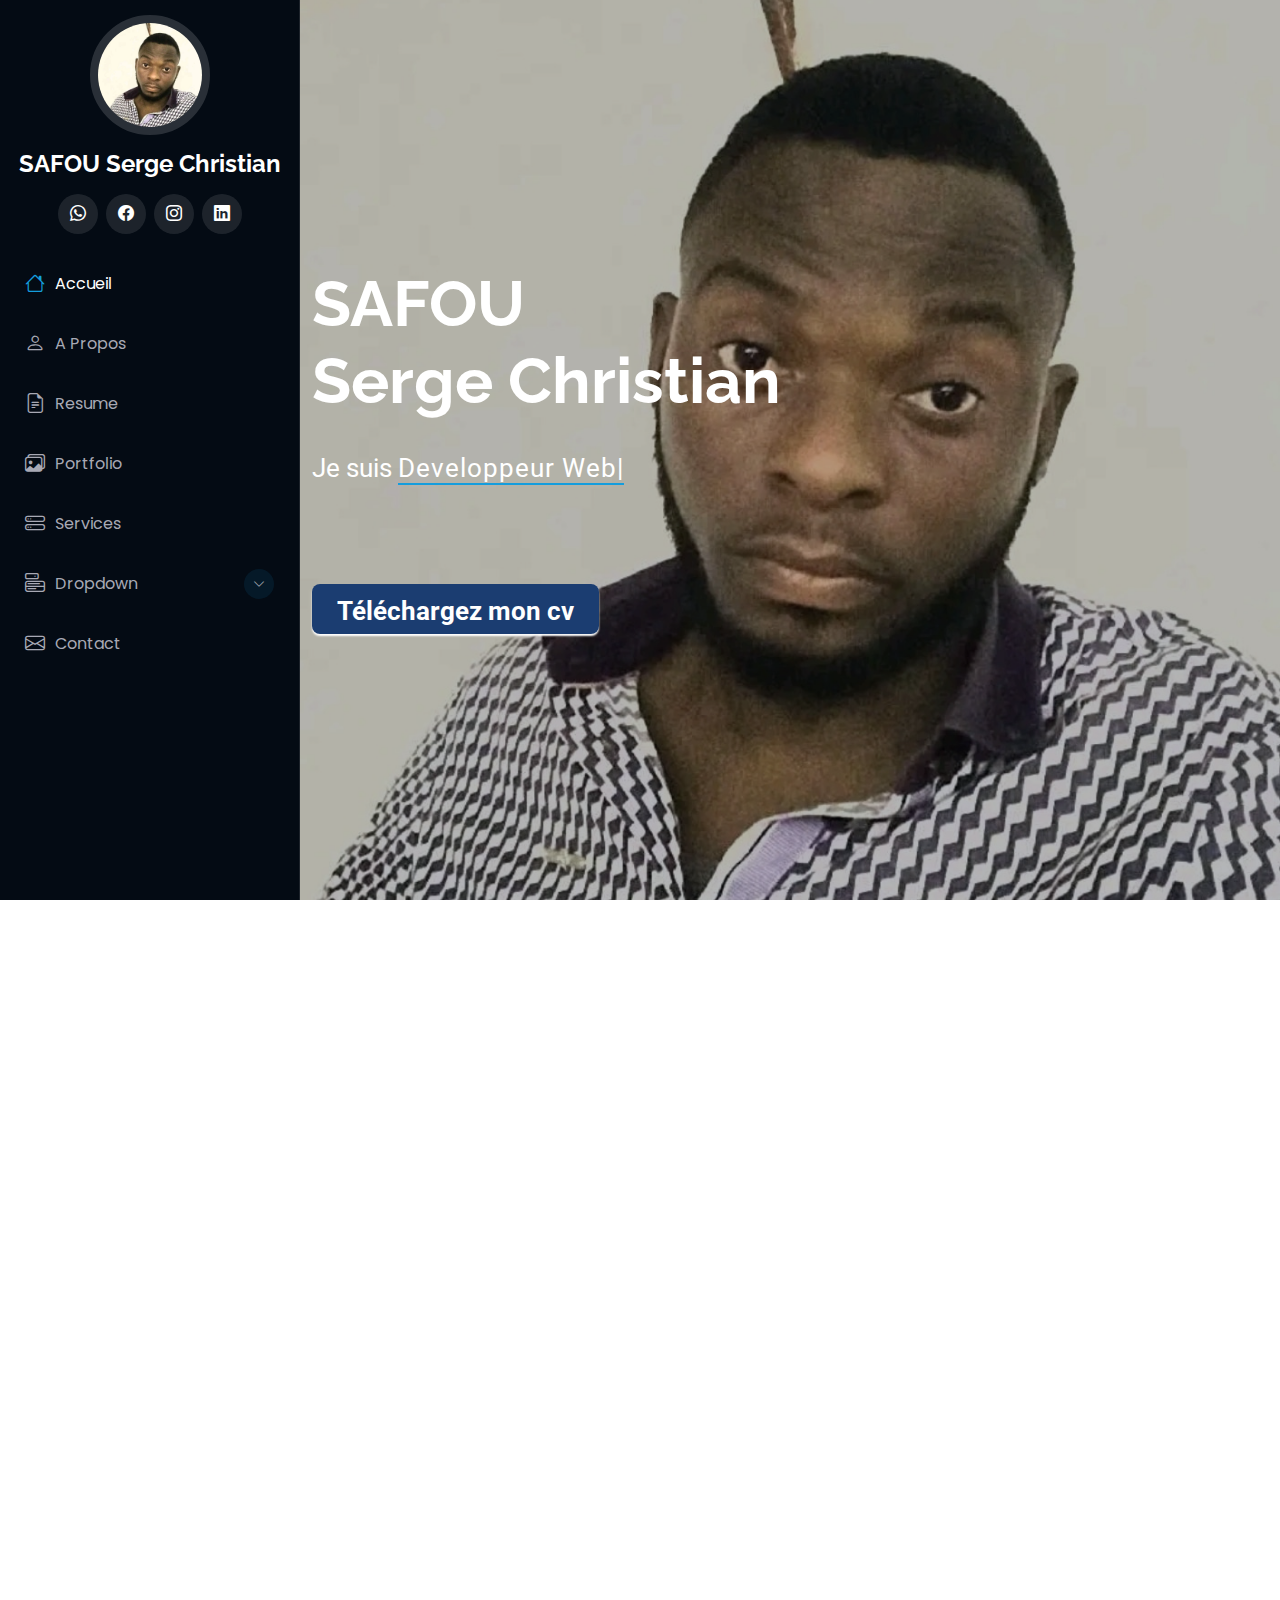
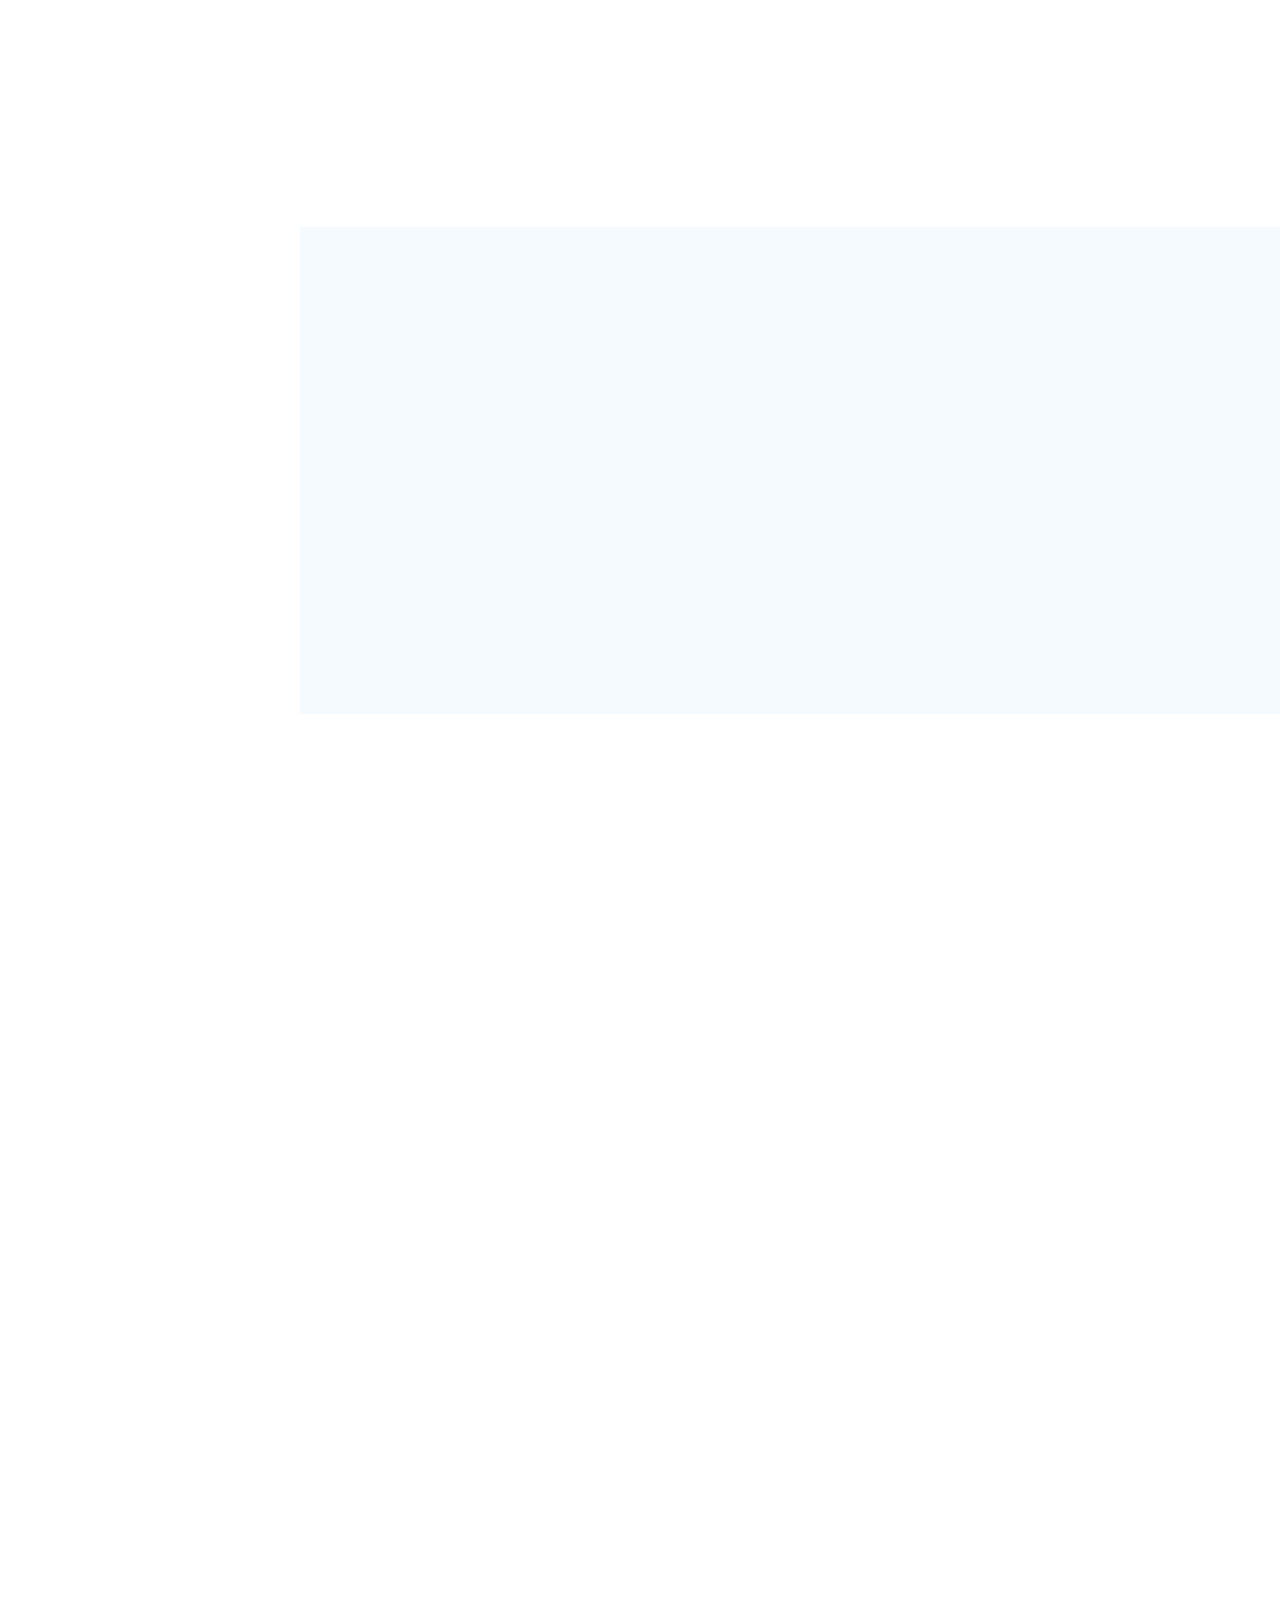
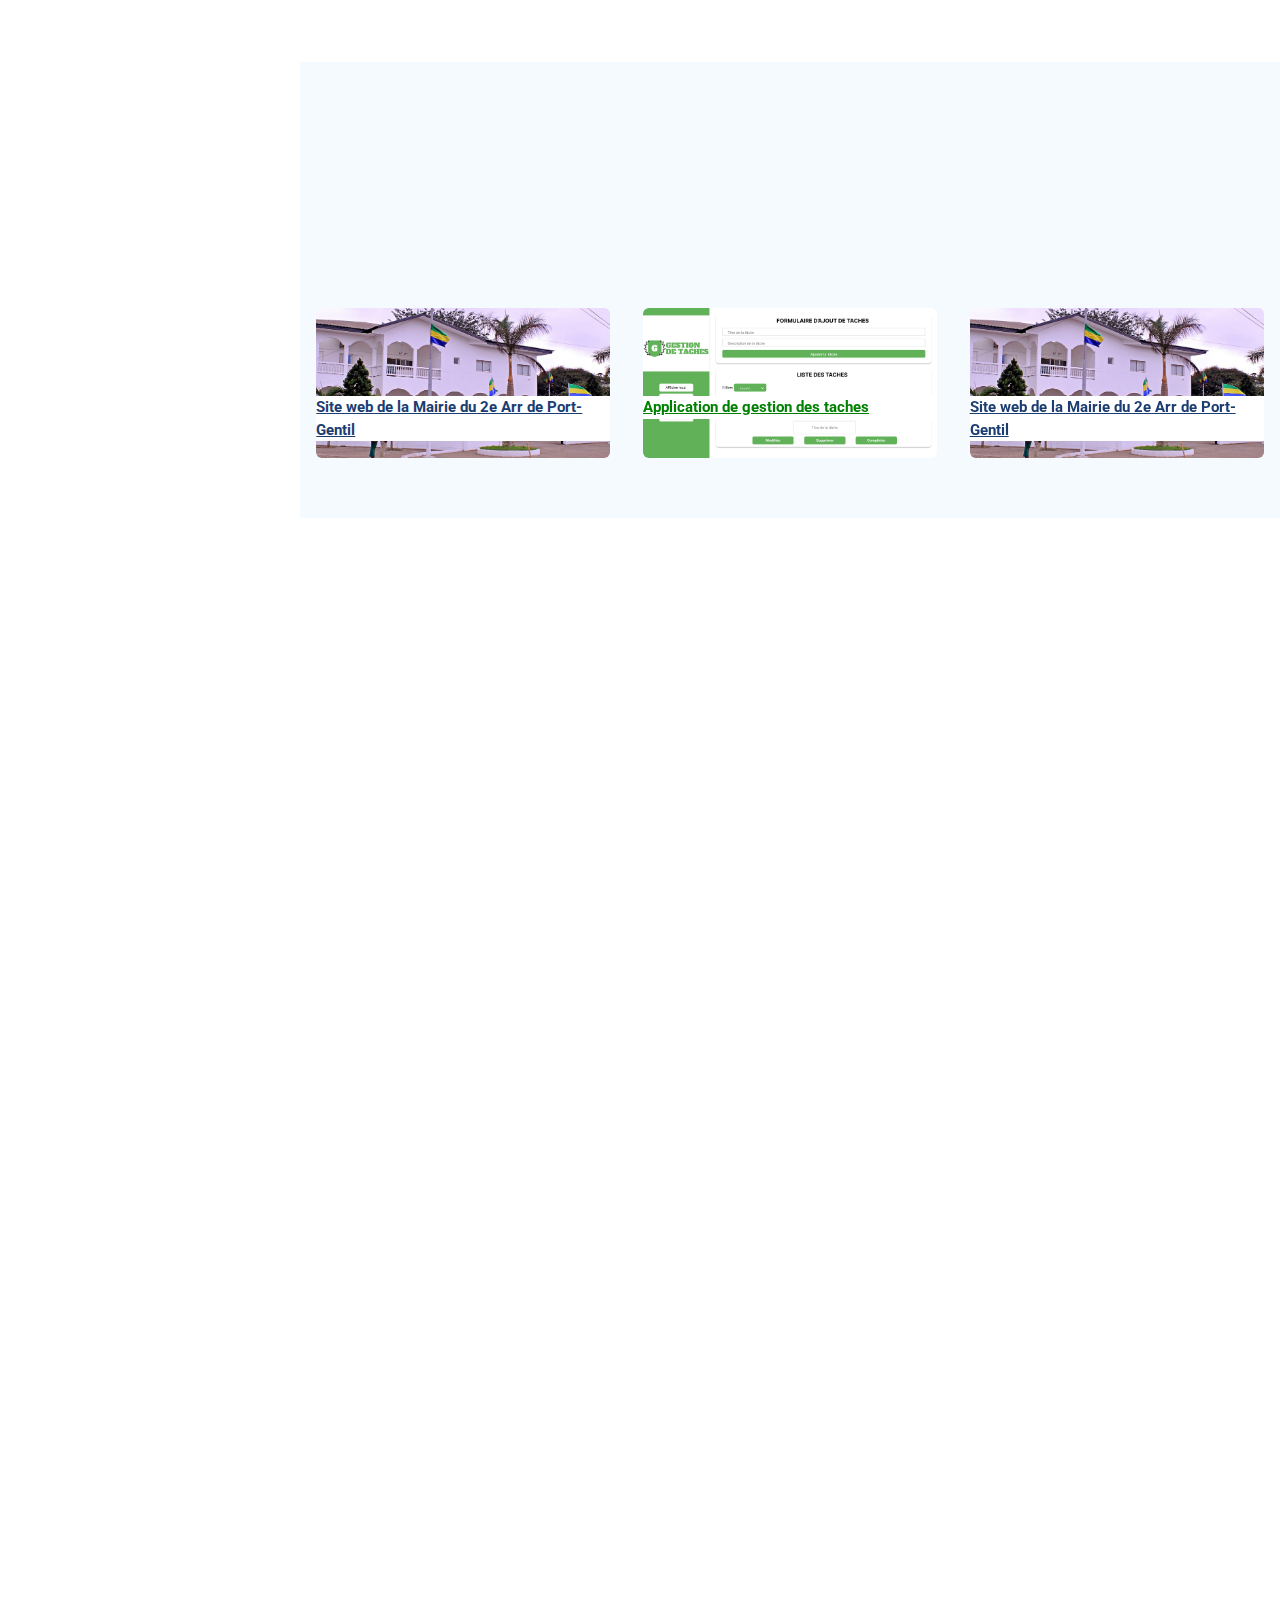
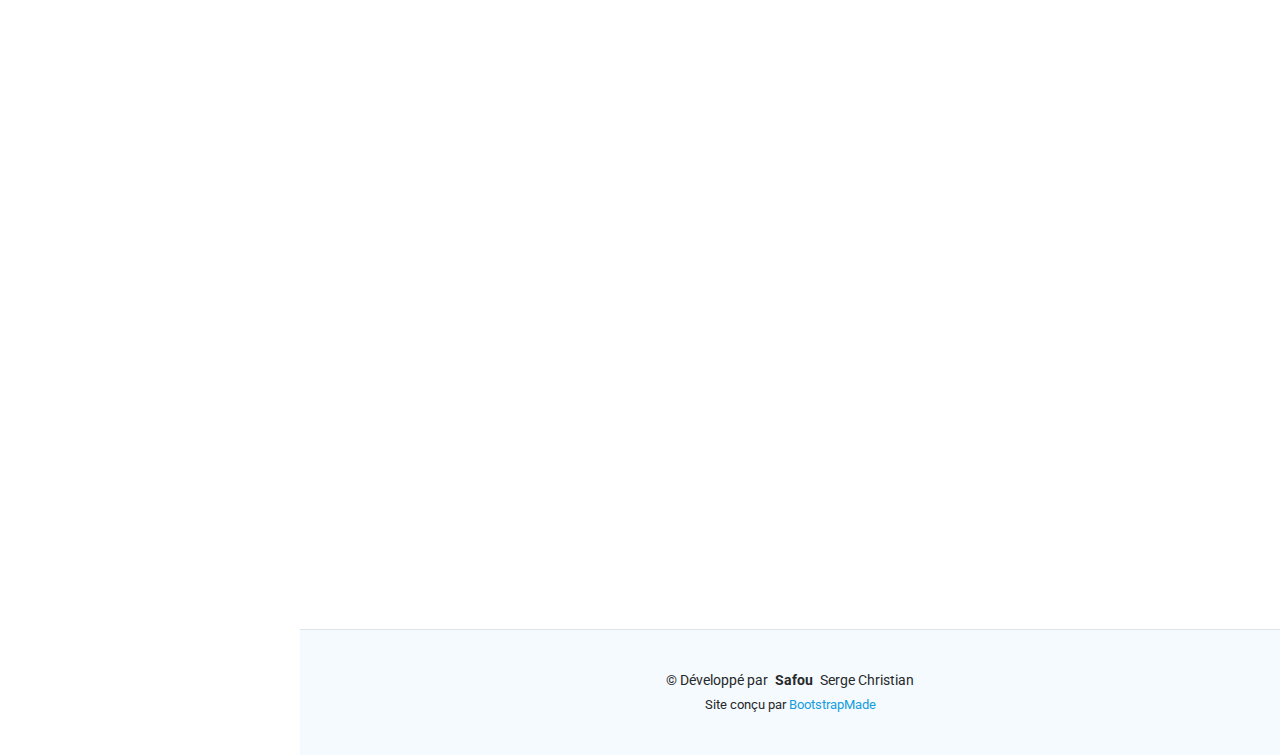
==== index.html @ 670a6a7b "titre" ====
<!DOCTYPE html>
<html lang="en">

<head>
  <meta charset="utf-8">
  <meta content="width=device-width, initial-scale=1.0" name="viewport">
  <title> Mon portfolio</title>
  <meta content="" name="description">
  <meta content="" name="keywords">

  <!-- Favicons -->
  <link href="assets/img/LOGO ent.png" rel="icon">
  <link href="assets/img/apple-touch-icon.png" rel="apple-touch-icon">

  <!-- Fonts -->
  <link href="https://fonts.googleapis.com" rel="preconnect">
  <link href="https://fonts.gstatic.com" rel="preconnect" crossorigin>
  <link href="https://fonts.googleapis.com/css2?family=Roboto:ital,wght@0,100;0,300;0,400;0,500;0,700;0,900;1,100;1,300;1,400;1,500;1,700;1,900&family=Poppins:ital,wght@0,100;0,200;0,300;0,400;0,500;0,600;0,700;0,800;0,900;1,100;1,200;1,300;1,400;1,500;1,600;1,700;1,800;1,900&family=Raleway:ital,wght@0,100;0,200;0,300;0,400;0,500;0,600;0,700;0,800;0,900;1,100;1,200;1,300;1,400;1,500;1,600;1,700;1,800;1,900&display=swap" rel="stylesheet">

  <!-- Vendor CSS Files -->
  <link href="assets/vendor/bootstrap/css/bootstrap.min.css" rel="stylesheet">
  <link href="assets/vendor/bootstrap-icons/bootstrap-icons.css" rel="stylesheet">
  <link href="assets/vendor/aos/aos.css" rel="stylesheet">
  <link href="assets/vendor/glightbox/css/glightbox.min.css" rel="stylesheet">
  <link href="assets/vendor/swiper/swiper-bundle.min.css" rel="stylesheet">

  <!-- Main CSS File -->
  <link href="assets/css/main.css" rel="stylesheet">

  <!-- =======================================================
  * Template Name: iPortfolio
  * Template URL: https://bootstrapmade.com/iportfolio-bootstrap-portfolio-websites-template/
  * Updated: Jun 29 2024 with Bootstrap v5.3.3
  * Author: BootstrapMade.com
  * License: https://bootstrapmade.com/license/
  ======================================================== -->
</head>

<body class="index-page">

  <header id="header" class="header dark-background d-flex flex-column">
    <i class="header-toggle d-xl-none bi bi-list"></i>

    <div class="profile-img">
      <img src="assets/img/my-profile-img.jpeg" alt="" class="img-fluid rounded-circle">
    </div>

    <a href="index.html" class="logo d-flex align-items-center justify-content-center">
      <!-- Uncomment the line below if you also wish to use an image logo -->
      <!-- <img src="assets/img/logo.png" alt=""> -->
      <h1 class="sitename">SAFOU Serge Christian</h1>
    </a>

    <div class="social-links text-center">
      <a href="https://urlr.me/w4JCR" class="whatsapp"><i class="bi bi-whatsapp"></i></a>
      <a href="#" class="facebook"><i class="bi bi-facebook"></i></a>
      <a href="#" class="instagram"><i class="bi bi-instagram"></i></a>
      <a href="#" class="linkedin"><i class="bi bi-linkedin"></i></a>
    </div>

    <nav id="navmenu" class="navmenu">
      <ul>
        <li><a href="#hero" class="active"><i class="bi bi-house navicon"></i>Accueil</a></li>
        <li><a href="#about"><i class="bi bi-person navicon"></i> A Propos</a></li>
        <li><a href="#resume"><i class="bi bi-file-earmark-text navicon"></i> Resume</a></li>
        <li><a href="#portfolio"><i class="bi bi-images navicon"></i> Portfolio</a></li>
        <li><a href="#services"><i class="bi bi-hdd-stack navicon"></i> Services</a></li>
        <li class="dropdown"><a href="#"><i class="bi bi-menu-button navicon"></i> <span>Dropdown</span> <i class="bi bi-chevron-down toggle-dropdown"></i></a>
          <ul>
            <li><a href="#">Dropdown 1</a></li>
            <li class="dropdown"><a href="#"><span>Deep Dropdown</span> <i class="bi bi-chevron-down toggle-dropdown"></i></a>
              <ul>
                <li><a href="#">Deep Dropdown 1</a></li>
                <li><a href="#">Deep Dropdown 2</a></li>
                <li><a href="#">Deep Dropdown 3</a></li>
                <li><a href="#">Deep Dropdown 4</a></li>
                <li><a href="#">Deep Dropdown 5</a></li>
              </ul>
            </li>
            <li><a href="#">Dropdown 2</a></li>
            <li><a href="#">Dropdown 3</a></li>
            <li><a href="#">Dropdown 4</a></li>
          </ul>
        </li>
        <li><a href="#contact"><i class="bi bi-envelope navicon"></i> Contact</a></li>
      </ul>
    </nav>

  </header>

  <main class="main">

    <!-- Hero Section -->
    <section id="hero" class="hero section dark-background">

      <img src="assets/img/my-profile-img.jpeg" alt="" data-aos="fade-in" class="">

      <div class="container" data-aos="fade-up" data-aos-delay="100">
        <h2>SAFOU <br> Serge Christian</h2> <br>
        <p>Je suis <span class="typed" data-typed-items="Developpeur Web, Designer UI, Freelancer">Developpeur Web</span><span class="typed-cursor typed-cursor--blink" aria-hidden="true"></span><span class="typed-cursor typed-cursor--blink" aria-hidden="true"></span></p>
        <a href=""> <button class="buto" style="display: flex;margin-top: 10%;width: 30%;height: 50px;justify-content: center;align-items: center;border-radius: 8px;background-color: #1B3D71;color: white;font-weight: bold;border: none; box-shadow: 0 2px 2px 0;"><p>Téléchargez mon cv</p></button> </a>

      </div>
      
    </section><!-- /Hero Section -->

    <!-- About Section -->
    <section id="about" class="about section">

      <!-- Section Title -->
      <div class="container section-title" data-aos="fade-up">
        <h2>A Propos</h2>
        <p>"Je m'appelle SAFOU Serge Christian, Développeur web/Web mobile fullstack junior. J'aime résoudre des problèmes complexes et offrir des solutions numériques adaptées. J'ai travaillé sur différents projets en allant d'une application de gestion de tâches à des formulaires d'inscription en passant par une plateforme pour une institution publique. Actuellement, je développe un site web pour la Mairie du 2e Arrondissement de Port-Gentil, dans l'optique de rapprocher les citoyens de leur Mairie."</p>
      </div><!-- End Section Title -->

      <div class="container" data-aos="fade-up" data-aos-delay="100">

        <div class="row gy-4 justify-content-center">
          <div class="col-lg-4">
            <img src="assets/img/my-profile-img.jpg" class="img-fluid" alt="">
          </div>
          <div class="col-lg-8 content">
            <h2>Developpeur web &amp;Designer UI.</h2>
            <p class="fst-italic py-3">
              Je suis un designer d'interface utilisateur (UI) et un développeur web passionné, spécialisé dans la création d'expériences numériques intuitives et engageantes. Mon expertise inclut le développement d'interfaces modernes et le design d'applications web, avec une approche centrée sur l'utilisateur.
            </p>
            <div class="row">
              <div class="col-lg-6">
                <ul>
                  <li><i class="bi bi-chevron-right"></i> <strong>Date de naissance:</strong> <span>11 Novembre 1996</span></li>
                  <li><i class="bi bi-chevron-right"></i> <strong>Website:</strong> <span>www.example.com</span></li>
                  <li><i class="bi bi-chevron-right"></i> <strong>Telephone:</strong> <span>+241 77593361 </span></li>
                  <li><i class="bi bi-chevron-right"></i> <strong>Ville:</strong> <span>Port-Gentil, GABON</span></li>
                </ul>
              </div>
              <div class="col-lg-6">
                <ul>
                  <li><i class="bi bi-chevron-right"></i> <strong>Age:</strong> <span>28</span></li>
                  <li><i class="bi bi-chevron-right"></i> <strong>Degree:</strong> <span>Licence en developpement web</span></li>
                  <li><i class="bi bi-chevron-right"></i> <strong>Email:</strong> <span>safou.christiansergio@gmail.com</span></li>
                  <li><i class="bi bi-chevron-right"></i> <strong>Freelance:</strong> <span> Disponible </span></li>
                </ul>
              </div>
            </div>
            <p class="py-3">
              Avec déjà plusieurs mois d'expérience, je suis spécialisé dans la conception de sites web adaptatifs et le développement front-end, alliant créativité et expertise technique. Mes compétences couvrent une large gamme d'outils et de technologies, notamment HTML, CSS, JavaScript, ainsi que les frameworks populaires comme React; Angular et Vue.js. Je travaille aussi bien avec des startups que des institutions publics établies pour transformer leurs idées en projets concrets et fonctionnels.            </p>
          </div>
        </div>

      </div>

    </section><!-- /About Section -->


    <!-- Skills Section -->
    <section id="skills" class="skills section light-background">

      <!-- Section Title -->
      <div class="container section-title" data-aos="fade-up">
        <h2>Compétences</h2>
        <p>Je possède un large éventail de compétences techniques me permettant de créer des interfaces web modernes et fonctionnelles, ainsi que de gérer des systèmes de gestion de contenu.</p>
      </div><!-- End Section Title -->

      <div class="container" data-aos="fade-up" data-aos-delay="100">

        <div class="row skills-content skills-animation">

          <div class="col-lg-6">

            <div class="progress">
              <span class="skill"><span>HTML</span> <i class="val">100%</i></span>
              <div class="progress-bar-wrap">
                <div class="progress-bar" role="progressbar" aria-valuenow="100" aria-valuemin="0" aria-valuemax="100"></div>
              </div>
            </div><!-- End Skills Item -->

            <div class="progress">
              <span class="skill"><span>CSS</span> <i class="val">90%</i></span>
              <div class="progress-bar-wrap">
                <div class="progress-bar" role="progressbar" aria-valuenow="90" aria-valuemin="0" aria-valuemax="100"></div>
              </div>
            </div><!-- End Skills Item -->

            <div class="progress">
              <span class="skill"><span>JavaScript</span> <i class="val">75%</i></span>
              <div class="progress-bar-wrap">
                <div class="progress-bar" role="progressbar" aria-valuenow="75" aria-valuemin="0" aria-valuemax="100"></div>
              </div>
            </div><!-- End Skills Item -->

          </div>

          <div class="col-lg-6">

            <div class="progress">
              <span class="skill"><span>PHP</span> <i class="val">80%</i></span>
              <div class="progress-bar-wrap">
                <div class="progress-bar" role="progressbar" aria-valuenow="80" aria-valuemin="0" aria-valuemax="100"></div>
              </div>
            </div><!-- End Skills Item -->

            <div class="progress">
              <span class="skill"><span>WordPress/CMS</span> <i class="val">90%</i></span>
              <div class="progress-bar-wrap">
                <div class="progress-bar" role="progressbar" aria-valuenow="90" aria-valuemin="0" aria-valuemax="100"></div>
              </div>
            </div><!-- End Skills Item -->

            <div class="progress">
              <span class="skill"><span>Photoshop</span> <i class="val">55%</i></span>
              <div class="progress-bar-wrap">
                <div class="progress-bar" role="progressbar" aria-valuenow="55" aria-valuemin="0" aria-valuemax="100"></div>
              </div>
            </div><!-- End Skills Item -->

          </div>

        </div>

      </div>

    </section><!-- /Skills Section -->

    <!-- Resume Section -->
    <section id="resume" class="resume section">

      <!-- Section Title -->
      <div class="container section-title" data-aos="fade-up">
        <h2>Resumé</h2>
        <p>Je m'appelle Safou Serge Christian, développeur web full-stack junior, avec une expérience de plusieurs mois dans le développement web et web mobile. Après avoir suivi une formation intensive à Ecole 241 en avril 2024, j'ai obtenu un certificat signé Simplon en développement web, équivalant à une licence 2. Actuellement, je travaille chez OgoueeLabs en tant que développeur web full-stack et chargé de projets technique, avec pour mission principale le développement du site web de la Mairie du 2e Arrondissement de Port-Gentil.</p>
      </div><!-- End Section Title -->

      <div class="container">

        <div class="row">

          <div class="col-lg-6" data-aos="fade-up" data-aos-delay="100">
            <h3 class="resume-title">Resumé</h3>

            <div class="resume-item pb-0">
              <h4>Safou Serge Christian</h4>
              <p><em>Safou Serge Christian
                Développeur web full-stack avec une expertise en gestion de projets digitaux, je m'engage à fournir des solutions numériques efficaces pour répondre aux besoins des entreprises et des institutions.</em></p>
              <ul>
                <li>Port-Gentil, Gabon </li>
                <li>+241 77 59 33 61</li>
                <li>safou.christiansergio@gmail.com</li>
              </ul>
            </div><!-- Edn Resume Item -->

            <h3 class="resume-title">Education</h3>
            <div class="resume-item">
              <h4>Certificat en Développement Web / Web Mobile</h4>
              <h5>Decembre 2024</h5>
              <p><em>Ecole 241 - Certificat délivré par Simplon</em></p>
              <p>Formation intensive en développement web, équivalente à une Licence 2, couvrant les technologies front-end et back-end.</p>
            </div><!-- Edn Resume Item -->


          </div>

          <div class="col-lg-6" data-aos="fade-up" data-aos-delay="200">
            <h3 class="resume-title">Expérience Proféssionelle</h3>
            <div class="resume-item">
              <h4>Développeur Web Full-Stack et Chargé de Projets</h4>
              <h5>2024  - Present</h5>
              <p><em>OgoueeLabs, Port-Gentil, Gabon, GABON</em></p>
              <ul>
                <li>Responsable du développement et de la mise en place du site web de la Mairie du 2e Arrondissement de Port-Gentil.</li>
                <li>Participation à la gestion de projets digitaux et collaboration avec les parties prenantes pour s'assurer du bon déroulement des projets. </li>
                <li>Développement d'applications web et mobile, avec une expertise en front-end (HTML, CSS, JavaScript) et back-end (PHP, MySQL).</li>
              </ul>
            </div><!-- Edn Resume Item -->

            

          </div>

        </div>

      </div>

    </section><!-- /Resume Section -->

    <!-- Portfolio Section -->
    <section id="portfolio" class="portfolio section light-background">

      <!-- Section Title -->
      <div class="container section-title" data-aos="fade-up">
        <h2>Portfolio</h2>
        <p>Voici une sélection de projets sur lesquels j'ai travaillé en tant que développeur web full-stack et chargé de projets, mettant en avant mes compétences dans le développement d'applications, le design de produits numériques, et la gestion de projets.
        </p>
      </div><!-- End Section Title -->
      <div class="merecard" style="display: flex;justify-content:space-around">
      <div class="card" style="background-image:url(assets/img/portfolio/Mairie\ de.png);background-size:cover;border:none;  width:30%;height:150px">
        <a href="https://mairie-2arr-pog.vercel.app/"><p style="color: #1B3D71;background-color:white;font-size:15px;font-weight:bold;margin-top:30%;text-decoration:underline">Site web de la Mairie du 2e Arr de Port-Gentil</p></a>
      </div>
      <div class="card" style="background-image:url(assets/img/portfolio/Maquette\ Gestion\ de\ taches.png);background-size:cover;border:none;  width:30%;height:150px">
        <a href="https://gestion-de-tache.vercel.app/"><p style="color: green;background-color:white;font-size:15px;font-weight:bold;margin-top:30%;text-decoration:underline">Application de gestion des taches</p></a>
      </div>
      <div class="card" style="background-image:url(assets/img/portfolio/Mairie\ de.png);background-size:cover;border:none;  width:30%;height:150px">
        <a href="https://mairie-2arr-pog.vercel.app/"><p style="color: #1B3D71;background-color:white;font-size:15px;font-weight:bold;margin-top:30%;text-decoration:underline">Site web de la Mairie du 2e Arr de Port-Gentil</p></a>
      </div>
      
    </div>
          </div><!-- End Portfolio Container -->

      

     

    </section><!-- /Portfolio Section -->

    <!-- Services Section -->
    <section id="services" class="services section">

      <!-- Section Title -->
      <div class="container section-title" data-aos="fade-up">
        <h2>Services</h2>
        <p>Je propose une gamme complète de services numériques, allant du développement web et mobile à la gestion de projets, en passant par la création de sites web institutionnels et de solutions sur mesure pour répondre aux besoins spécifiques de mes clients.</p>
      </div><!-- End Section Title -->

      <div class="container">

        <div class="row gy-4">

          <div class="col-lg-4 col-md-6 service-item d-flex" data-aos="fade-up" data-aos-delay="100">
            <div class="icon flex-shrink-0"><i class="bi bi-briefcase"></i></div>
            <div>
              <h4 class="title">Developpement Web et Web Mobile</h4>
              <p class="description"> Offre de services pour la création de sites web professionnels et d'applications mobiles. Je mets l'accent sur l'expérience utilisateur (UX) et l'optimisation pour tous les appareils.</p>
            </div>
          </div>
          <!-- End Service Item -->

          <div class="col-lg-4 col-md-6 service-item d-flex" data-aos="fade-up" data-aos-delay="200">
            <div class="icon flex-shrink-0"><i class="bi bi-card-checklist"></i></div>
            <div>
              <h4 class="title">Création de Sites Web Institutionnels</h4>
              <p class="description">Développement sur mesure pour les entreprises, administrations publiques, et projets institutionnels. Conception de sites web performants avec une attention particulière à la sécurité et à la conformité des données.</p>
            </div>
          </div><!-- End Service Item -->

          <div class="col-lg-4 col-md-6 service-item d-flex" data-aos="fade-up" data-aos-delay="300">
            <div class="icon flex-shrink-0"><i class="bi bi-bar-chart"></i></div>
            <div>
              <h4 class="title">Design de Branding </h4>
              <p class="description">Conception de logos, chartes graphiques et design web pour renforcer l'image de marque. Travail sur la personnalisation visuelle de votre entreprise pour un impact maximal.</p>
            </div>
          </div><!-- End Service Item -->

          <div class="col-lg-4 col-md-6 service-item d-flex" data-aos="fade-up" data-aos-delay="400">
            <div class="icon flex-shrink-0"><i class="bi bi-binoculars"></i></div>
            <div>
              <h4 class="title">Consultation et Support Technique</h4>
              <p class="description">Conseils pour le choix des technologies, l'optimisation des sites existants, et résolution de problèmes complexes. Formation sur l'utilisation des outils de développement web pour les équipes internes.</p>
            </div>
          </div><!-- End Service Item -->

         

        

    </section><!-- /Services Section -->

 

    <!-- Contact Section -->
    <section id="contact" class="contact section">

      <!-- Section Title -->
      <div class="container section-title" data-aos="fade-up">
        <h2>Contact</h2>
        <p>Vous avez des questions ou souhaitez collaborer avec moi ? N'hésitez pas à me contacter via le formulaire ci-dessous, ou par téléphone ou email. Je serai ravi de discuter de votre projet et de voir comment je peux vous aider.</p>
      </div><!-- End Section Title -->

      <div class="container" data-aos="fade-up" data-aos-delay="100">

        <div class="row gy-4">

          <div class="col-lg-5">

            <div class="info-wrap">
              <div class="info-item d-flex" data-aos="fade-up" data-aos-delay="200">
                <i class="bi bi-geo-alt flex-shrink-0"></i>
                <div>
                  <h3>Addresse</h3>
                  <p> Ruelle Fatima (Bac-Aviation), Port-Gentil, Gabon</p>
                </div>
              </div><!-- End Info Item -->

              <div class="info-item d-flex" data-aos="fade-up" data-aos-delay="300">
                <i class="bi bi-telephone flex-shrink-0"></i>
                <div>
                  <h3>Appellez-nous</h3>
                  <p>+241 77593361 / +241 60245123</p>
                </div>
              </div><!-- End Info Item -->

              <div class="info-item d-flex" data-aos="fade-up" data-aos-delay="400">
                <i class="bi bi-envelope flex-shrink-0"></i>
                <div>
                  <h3>Email</h3>
                  <p>safou.christiansergio@gmail.com</p>
                </div>
              </div><!-- End Info Item -->

              </div>
          </div>

          <div class="col-lg-7">
            <form action="forms/contact.php" method="post" class="php-email-form" data-aos="fade-up" data-aos-delay="200">
              <div class="row gy-4">

                <div class="col-md-6">
                  <label for="name-field" class="pb-2">Votre nom</label>
                  <input type="text" name="name" id="name-field" class="form-control" required="">
                </div>

                <div class="col-md-6">
                  <label for="email-field" class="pb-2">Votre Email</label>
                  <input type="email" class="form-control" name="email" id="email-field" required="">
                </div>

                <div class="col-md-12">
                  <label for="subject-field" class="pb-2"> Objet </label>
                  <input type="text" class="form-control" name="subject" id="subject-field" required="">
                </div>

                <div class="col-md-12">
                  <label for="message-field" class="pb-2">Message</label>
                  <textarea class="form-control" name="message" rows="10" id="message-field" required=""></textarea>
                </div>

                <div class="col-md-12 text-center">
                  <div class="loading">Envoie</div>
                  <div class="error-message"></div>
                  <div class="sent-message">Votre message a été envoyé. Merci!</div>

                  <button type="submit">Envoyez le message</button>
                </div>

              </div>
            </form>
          </div><!-- End Contact Form -->

        </div>

      </div>

    </section><!-- /Contact Section -->

  </main>

  <footer id="footer" class="footer position-relative light-background">

    <div class="container">
      <div class="copyright text-center ">
        <p>© <span>Développé par</span> <strong class="px-1 sitename">Safou</strong> Serge Christian</span></p>
      </div>
      <div class="credits">
        <!-- All the links in the footer should remain intact. -->
        <!-- You can delete the links only if you've purchased the pro version. -->
        <!-- Licensing information: https://bootstrapmade.com/license/ -->
        <!-- Purchase the pro version with working PHP/AJAX contact form: [buy-url] -->
        Site conçu par <a href="https://bootstrapmade.com/">BootstrapMade</a>
      </div>
    </div>

  </footer>

  <!-- Scroll Top -->
  <a href="#" id="scroll-top" class="scroll-top d-flex align-items-center justify-content-center"><i class="bi bi-arrow-up-short"></i></a>

  <!-- Preloader -->
  <div id="preloader"></div>

  <!-- Vendor JS Files -->
  <script src="assets/vendor/bootstrap/js/bootstrap.bundle.min.js"></script>
  <script src="assets/vendor/php-email-form/validate.js"></script>
  <script src="assets/vendor/aos/aos.js"></script>
  <script src="assets/vendor/typed.js/typed.umd.js"></script>
  <script src="assets/vendor/purecounter/purecounter_vanilla.js"></script>
  <script src="assets/vendor/waypoints/noframework.waypoints.js"></script>
  <script src="assets/vendor/glightbox/js/glightbox.min.js"></script>
  <script src="assets/vendor/imagesloaded/imagesloaded.pkgd.min.js"></script>
  <script src="assets/vendor/isotope-layout/isotope.pkgd.min.js"></script>
  <script src="assets/vendor/swiper/swiper-bundle.min.js"></script>

  <!-- Main JS File -->
  <script src="assets/js/main.js"></script>

</body>

</html>
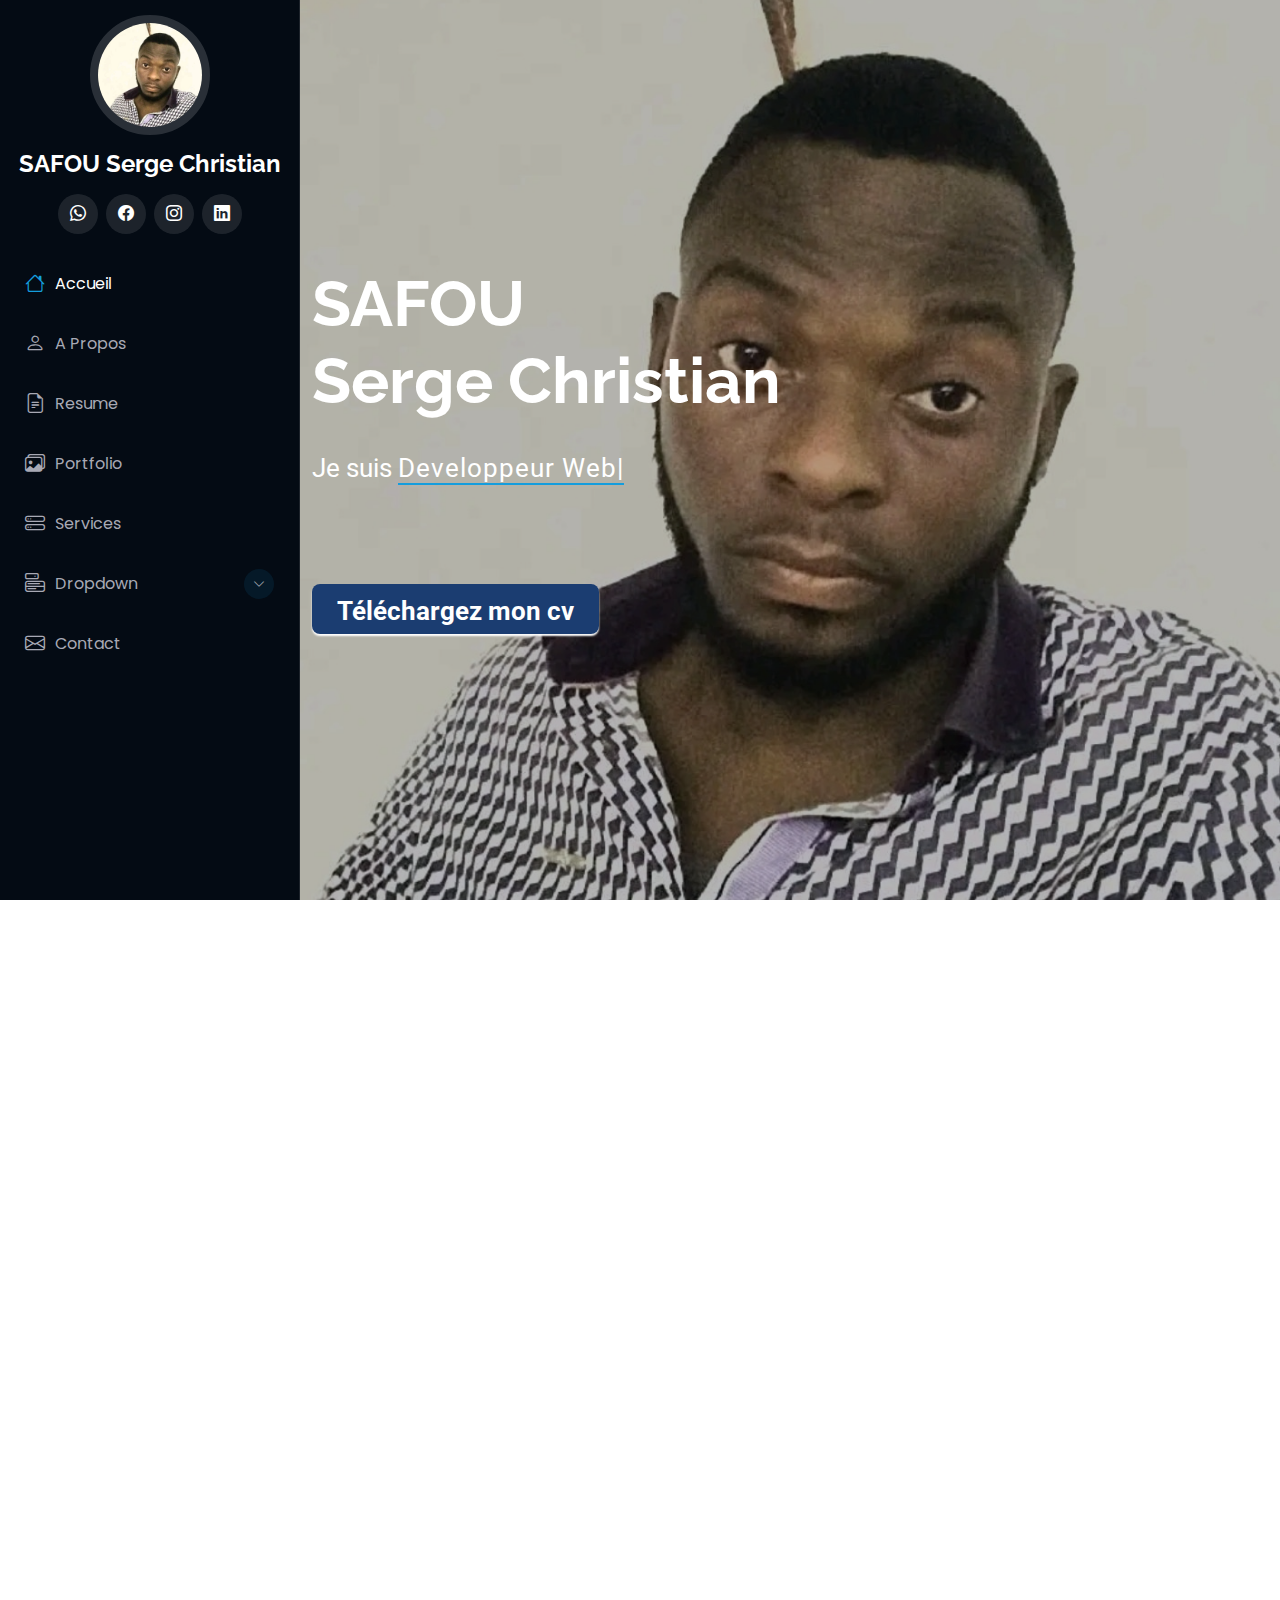
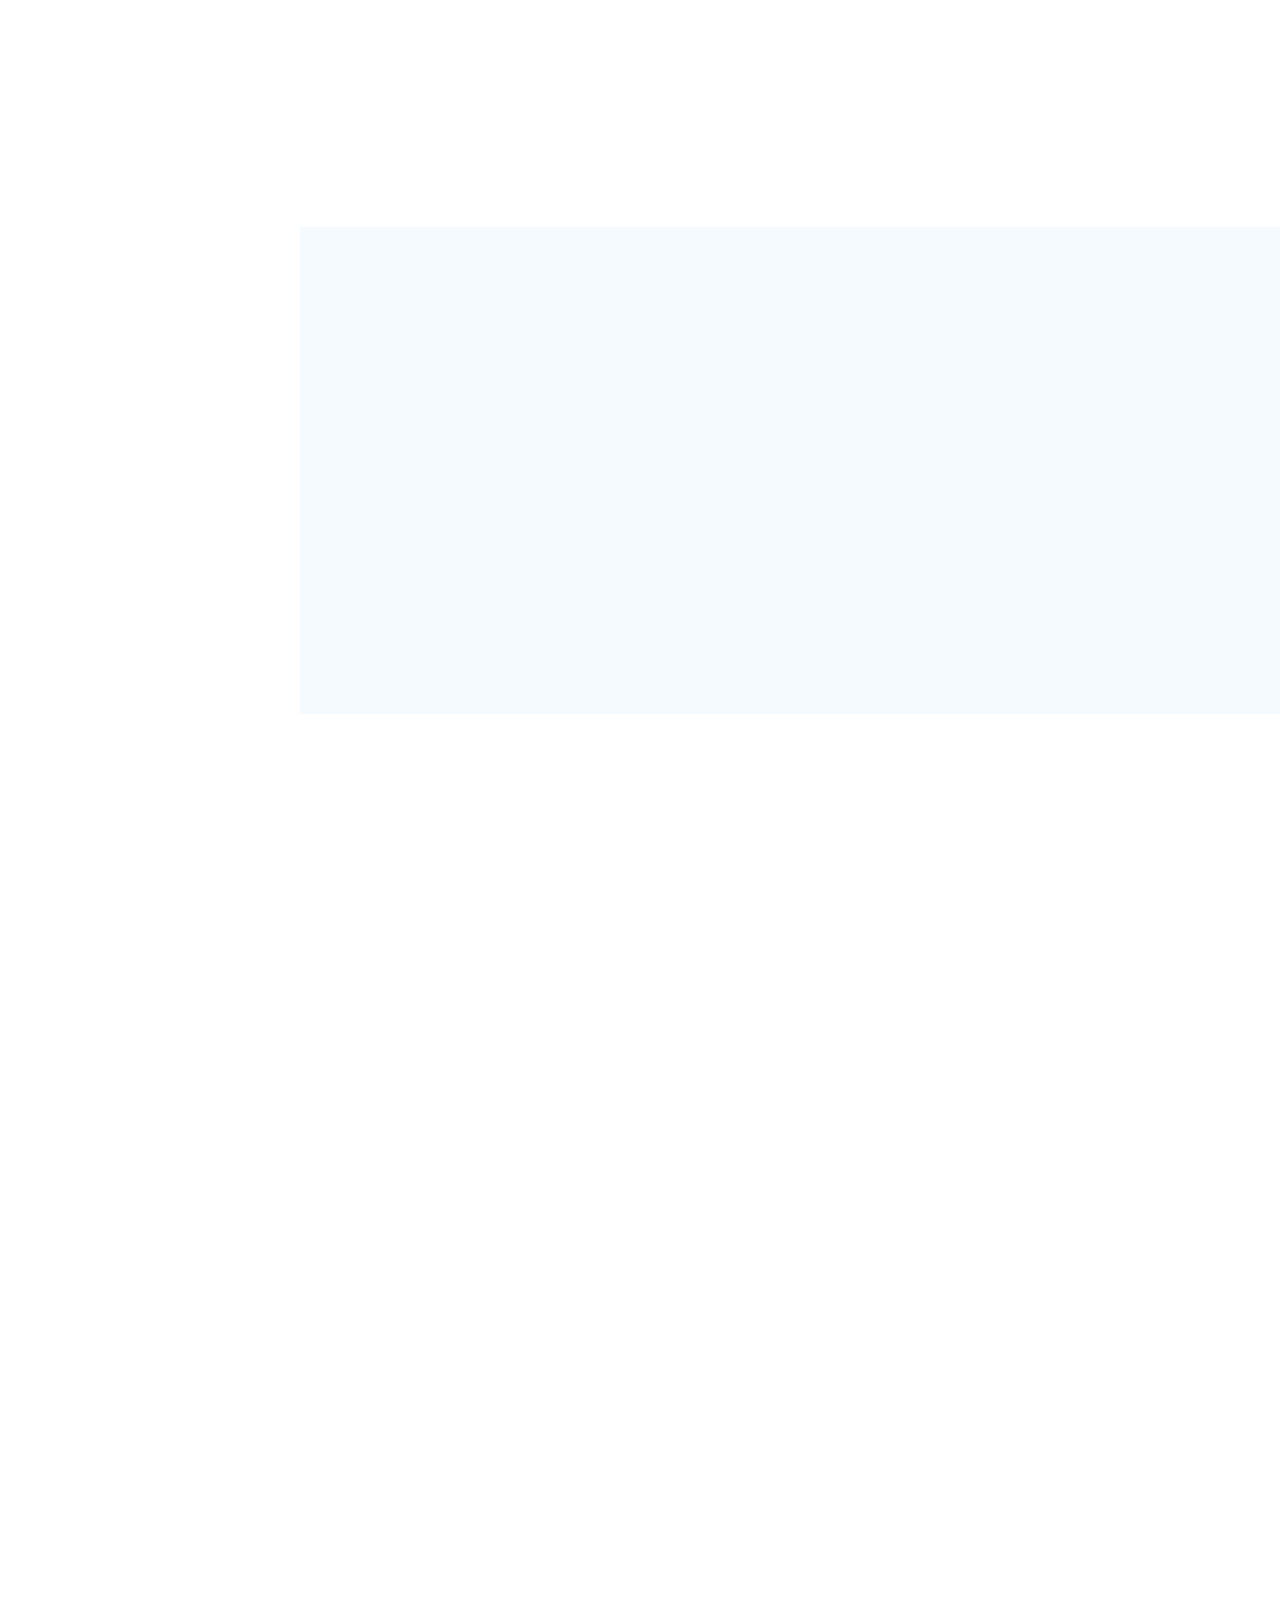
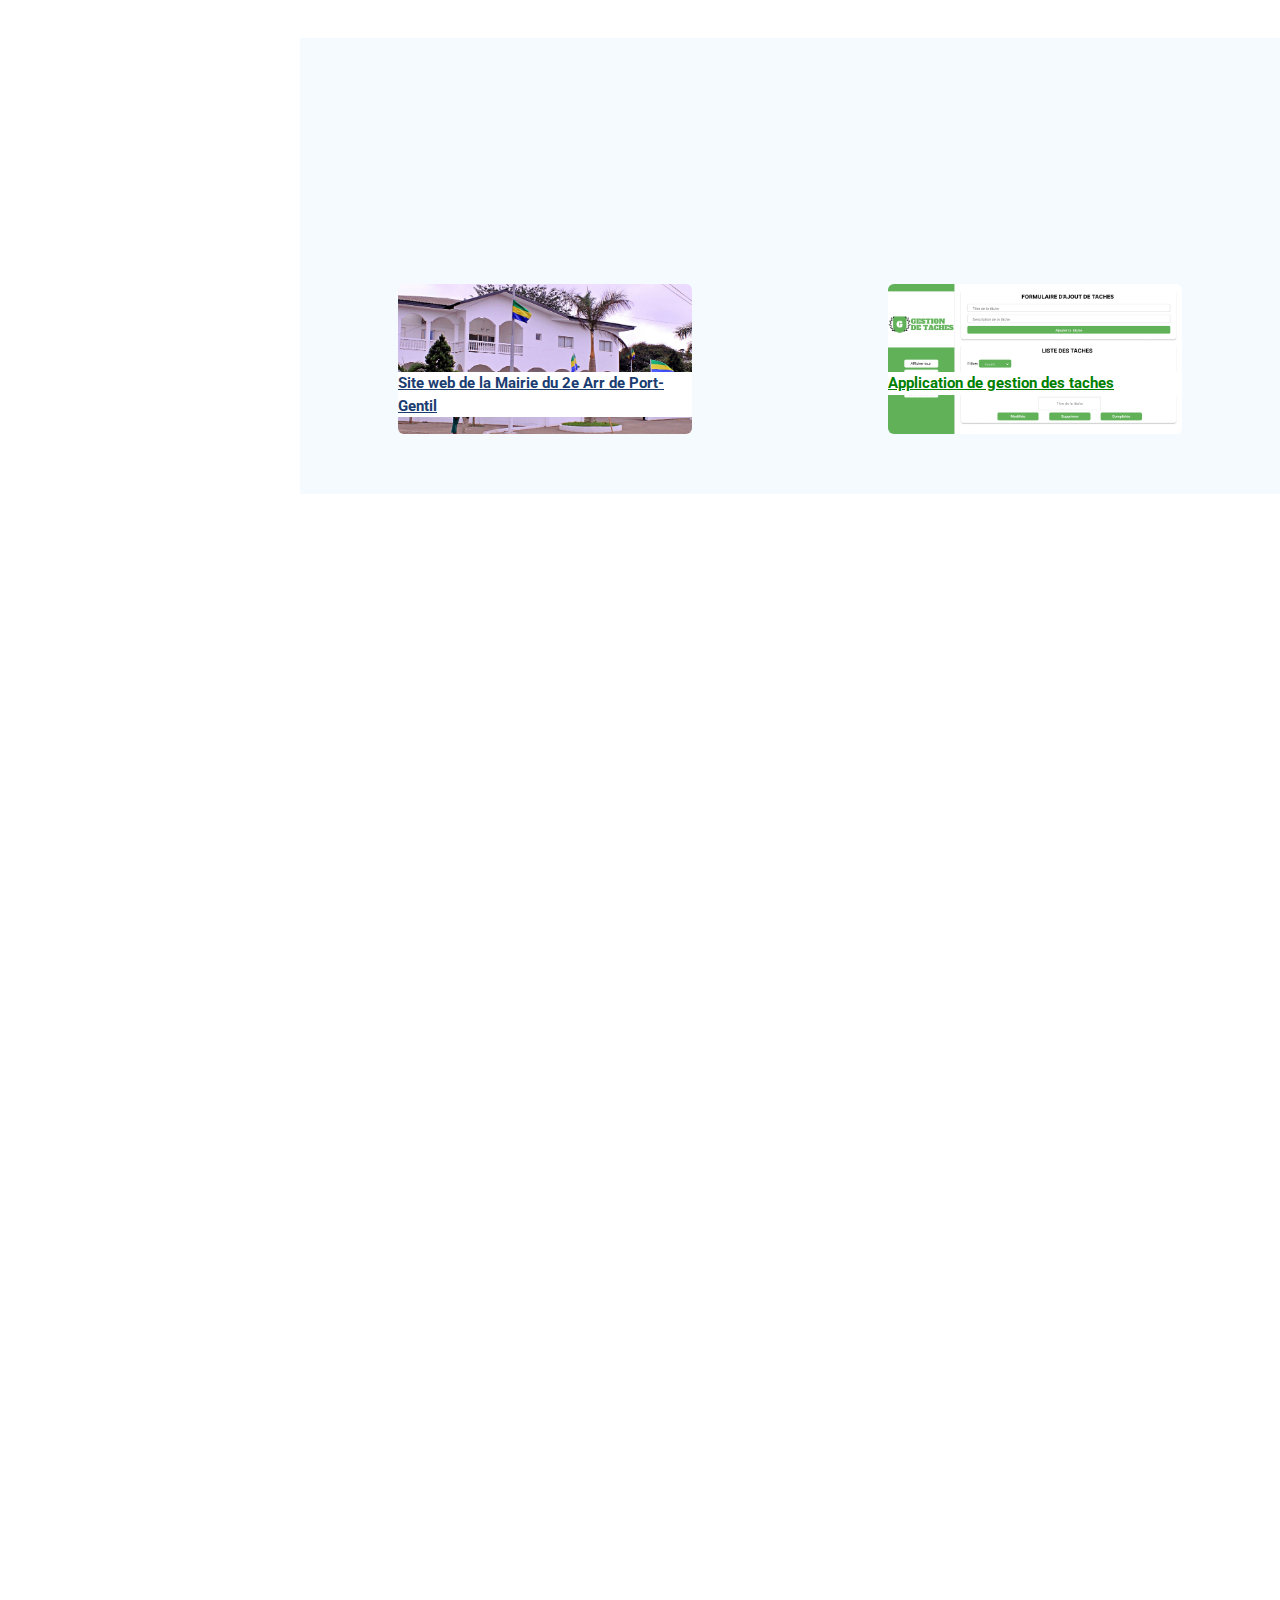
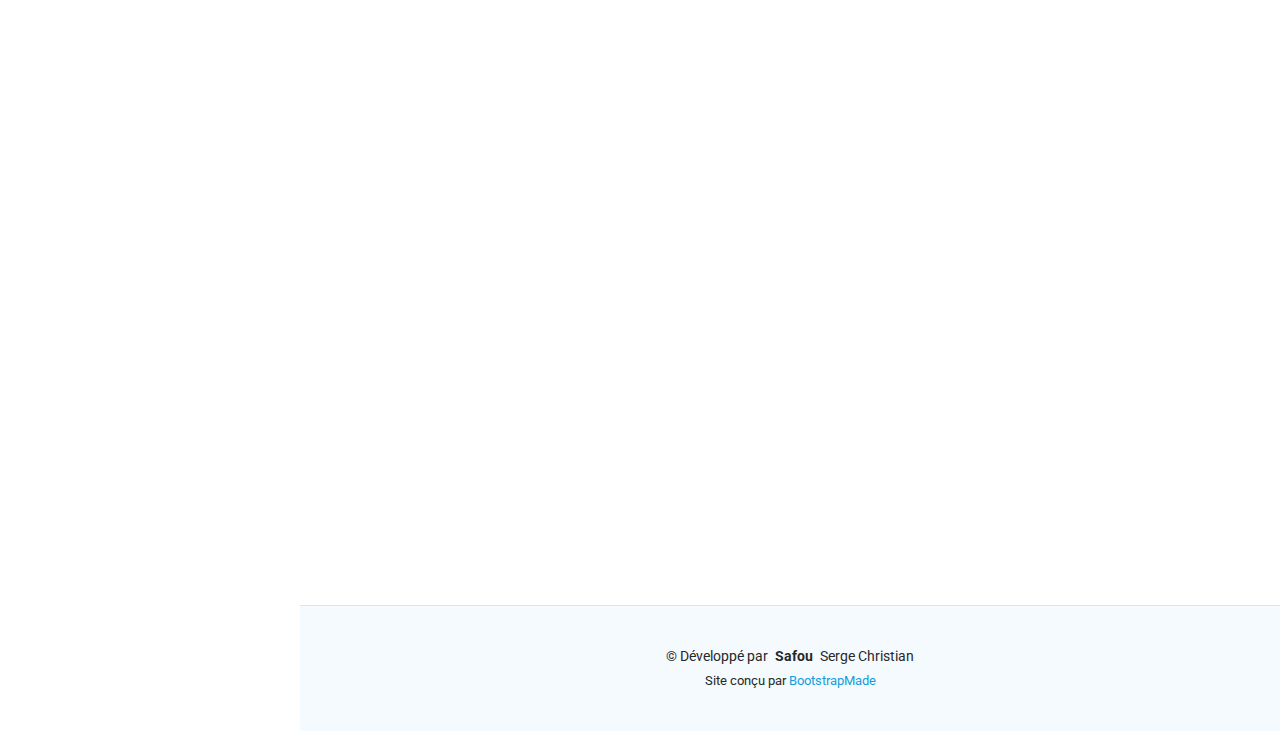
==== commit 9afdf540: "revue" ====
--- a/index.html
+++ b/index.html
@@ -110,7 +110,7 @@
       <!-- Section Title -->
       <div class="container section-title" data-aos="fade-up">
         <h2>A Propos</h2>
-        <p>"Je m'appelle SAFOU Serge Christian, Développeur web/Web mobile fullstack junior. J'aime résoudre des problèmes complexes et offrir des solutions numériques adaptées. J'ai travaillé sur différents projets en allant d'une application de gestion de tâches à des formulaires d'inscription en passant par une plateforme pour une institution publique. Actuellement, je développe un site web pour la Mairie du 2e Arrondissement de Port-Gentil, dans l'optique de rapprocher les citoyens de leur Mairie."</p>
+        <p>"Je m'appelle SAFOU Serge Christian, Développeur web/Web mobile. J'aime résoudre des problèmes complexes et offrir des solutions numériques adaptées. J'ai travaillé sur différents projets en allant d'une application de gestion de tâches à des formulaires d'inscription en passant par une plateforme pour une institution publique. Actuellement, je développe un site web pour la Mairie du 2e Arrondissement de Port-Gentil, dans l'optique de rapprocher les citoyens de leur Mairie."</p>
       </div><!-- End Section Title -->
 
       <div class="container" data-aos="fade-up" data-aos-delay="100">
@@ -128,7 +128,6 @@
               <div class="col-lg-6">
                 <ul>
                   <li><i class="bi bi-chevron-right"></i> <strong>Date de naissance:</strong> <span>11 Novembre 1996</span></li>
-                  <li><i class="bi bi-chevron-right"></i> <strong>Website:</strong> <span>www.example.com</span></li>
                   <li><i class="bi bi-chevron-right"></i> <strong>Telephone:</strong> <span>+241 77593361 </span></li>
                   <li><i class="bi bi-chevron-right"></i> <strong>Ville:</strong> <span>Port-Gentil, GABON</span></li>
                 </ul>
@@ -136,7 +135,7 @@
               <div class="col-lg-6">
                 <ul>
                   <li><i class="bi bi-chevron-right"></i> <strong>Age:</strong> <span>28</span></li>
-                  <li><i class="bi bi-chevron-right"></i> <strong>Degree:</strong> <span>Licence en developpement web</span></li>
+                  <li><i class="bi bi-chevron-right"></i> <strong>Niveau:</strong> <span>Licence en developpement web</span></li>
                   <li><i class="bi bi-chevron-right"></i> <strong>Email:</strong> <span>safou.christiansergio@gmail.com</span></li>
                   <li><i class="bi bi-chevron-right"></i> <strong>Freelance:</strong> <span> Disponible </span></li>
                 </ul>
@@ -200,7 +199,7 @@
             </div><!-- End Skills Item -->
 
             <div class="progress">
-              <span class="skill"><span>WordPress/CMS</span> <i class="val">90%</i></span>
+              <span class="skill"><span>WordPress/CMS</span> <i class="val">70%</i></span>
               <div class="progress-bar-wrap">
                 <div class="progress-bar" role="progressbar" aria-valuenow="90" aria-valuemin="0" aria-valuemax="100"></div>
               </div>
@@ -239,8 +238,8 @@
 
             <div class="resume-item pb-0">
               <h4>Safou Serge Christian</h4>
-              <p><em>Safou Serge Christian
-                Développeur web full-stack avec une expertise en gestion de projets digitaux, je m'engage à fournir des solutions numériques efficaces pour répondre aux besoins des entreprises et des institutions.</em></p>
+              <p><em>
+                Développeur web et Web Mobile ,je m'engage à fournir des solutions numériques efficaces pour répondre aux besoins des clients de toutes catégories.</em></p>
               <ul>
                 <li>Port-Gentil, Gabon </li>
                 <li>+241 77 59 33 61</li>
@@ -252,7 +251,7 @@
             <div class="resume-item">
               <h4>Certificat en Développement Web / Web Mobile</h4>
               <h5>Decembre 2024</h5>
-              <p><em>Ecole 241 - Certificat délivré par Simplon</em></p>
+              <p><em>Ecole 241 - Certificat délivré et signé Simplon</em></p>
               <p>Formation intensive en développement web, équivalente à une Licence 2, couvrant les technologies front-end et back-end.</p>
             </div><!-- Edn Resume Item -->
 
@@ -262,9 +261,9 @@
           <div class="col-lg-6" data-aos="fade-up" data-aos-delay="200">
             <h3 class="resume-title">Expérience Proféssionelle</h3>
             <div class="resume-item">
-              <h4>Développeur Web Full-Stack et Chargé de Projets</h4>
+              <h4>Développeur Web/Web Mobile </h4>
               <h5>2024  - Present</h5>
-              <p><em>OgoueeLabs, Port-Gentil, Gabon, GABON</em></p>
+              <p><em>OgoueeLabs (O'lo Hub), Port-Gentil, Gabon, GABON</em></p>
               <ul>
                 <li>Responsable du développement et de la mise en place du site web de la Mairie du 2e Arrondissement de Port-Gentil.</li>
                 <li>Participation à la gestion de projets digitaux et collaboration avec les parties prenantes pour s'assurer du bon déroulement des projets. </li>
@@ -288,7 +287,7 @@
       <!-- Section Title -->
       <div class="container section-title" data-aos="fade-up">
         <h2>Portfolio</h2>
-        <p>Voici une sélection de projets sur lesquels j'ai travaillé en tant que développeur web full-stack et chargé de projets, mettant en avant mes compétences dans le développement d'applications, le design de produits numériques, et la gestion de projets.
+        <p>Voici une sélection de projets sur lesquels j'ai travaillé en tant que développeur web full-stack et chargé du developpement , mettant en avant mes compétences dans le développement d'applications, le design de produits numériques, et la gestion de projets.
         </p>
       </div><!-- End Section Title -->
       <div class="merecard" style="display: flex;justify-content:space-around">
@@ -297,9 +296,6 @@
       </div>
       <div class="card" style="background-image:url(assets/img/portfolio/Maquette\ Gestion\ de\ taches.png);background-size:cover;border:none;  width:30%;height:150px">
         <a href="https://gestion-de-tache.vercel.app/"><p style="color: green;background-color:white;font-size:15px;font-weight:bold;margin-top:30%;text-decoration:underline">Application de gestion des taches</p></a>
-      </div>
-      <div class="card" style="background-image:url(assets/img/portfolio/Mairie\ de.png);background-size:cover;border:none;  width:30%;height:150px">
-        <a href="https://mairie-2arr-pog.vercel.app/"><p style="color: #1B3D71;background-color:white;font-size:15px;font-weight:bold;margin-top:30%;text-decoration:underline">Site web de la Mairie du 2e Arr de Port-Gentil</p></a>
       </div>
       
     </div>
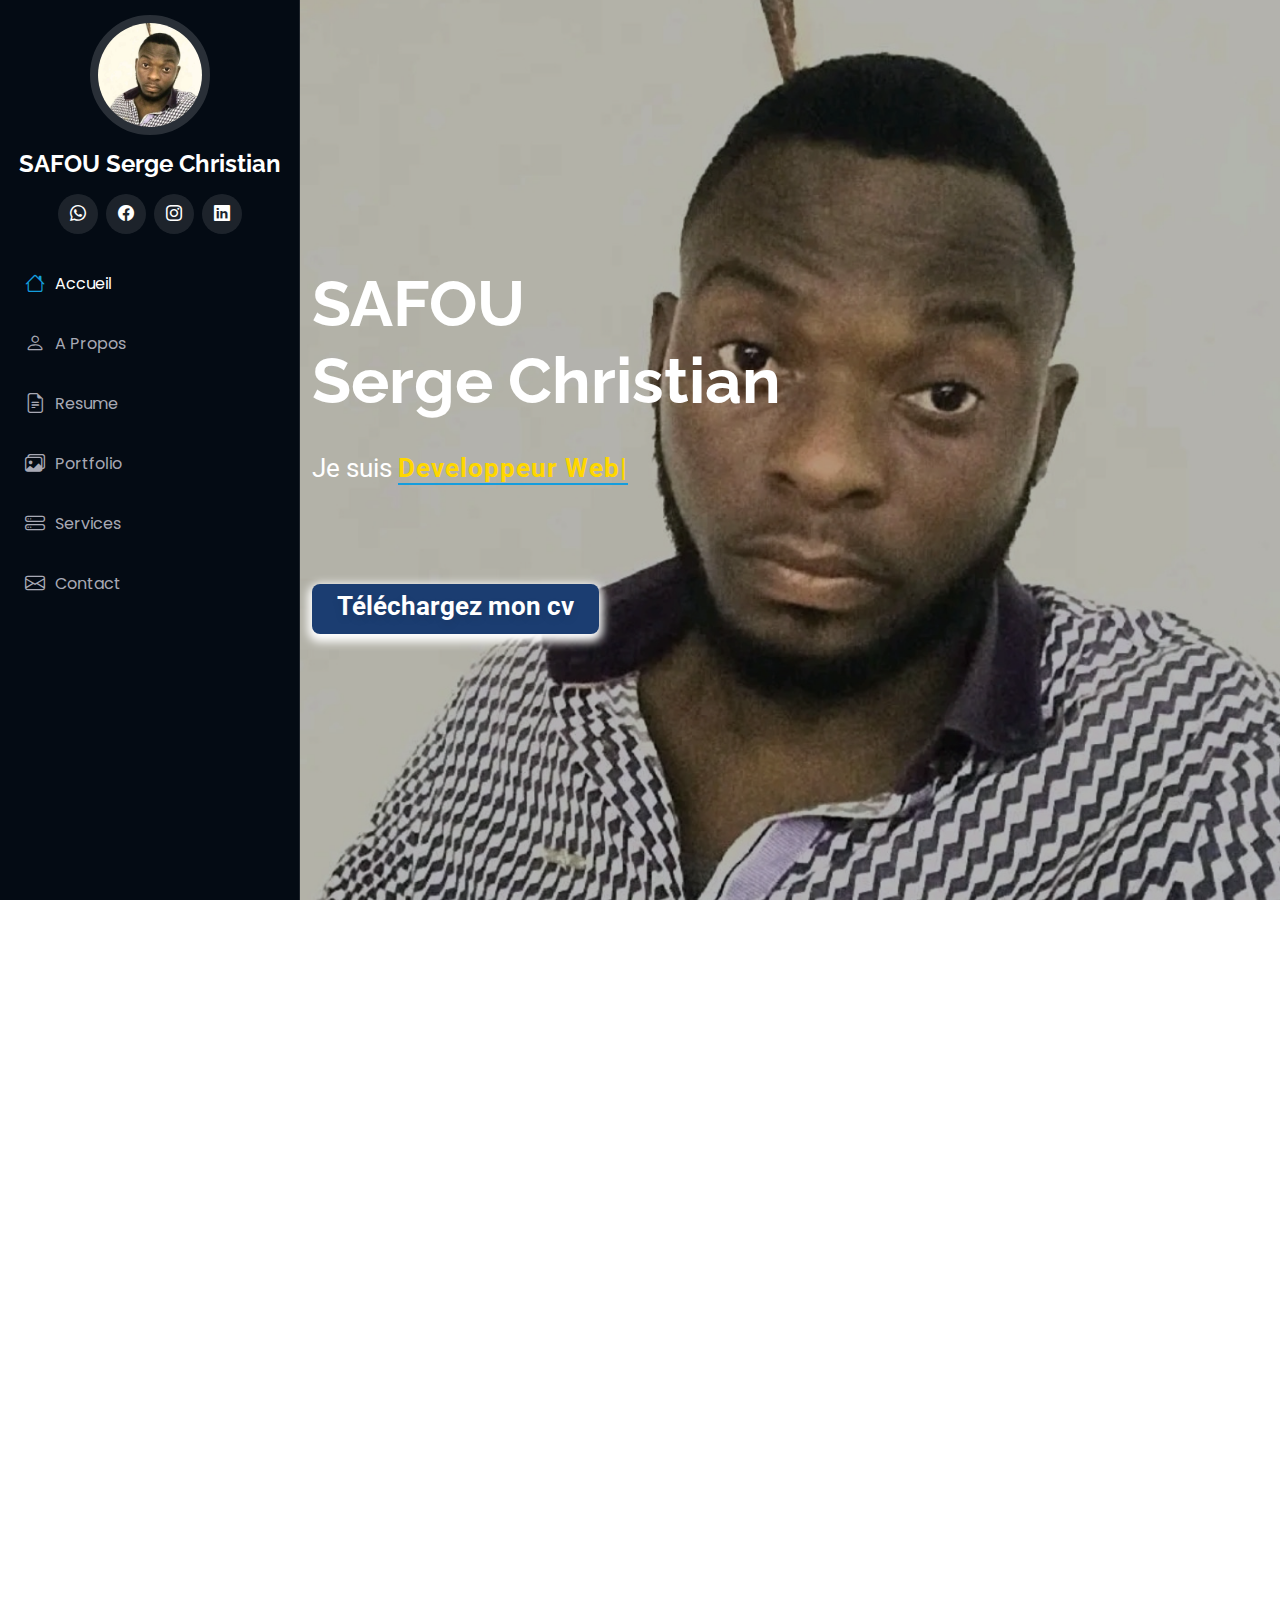
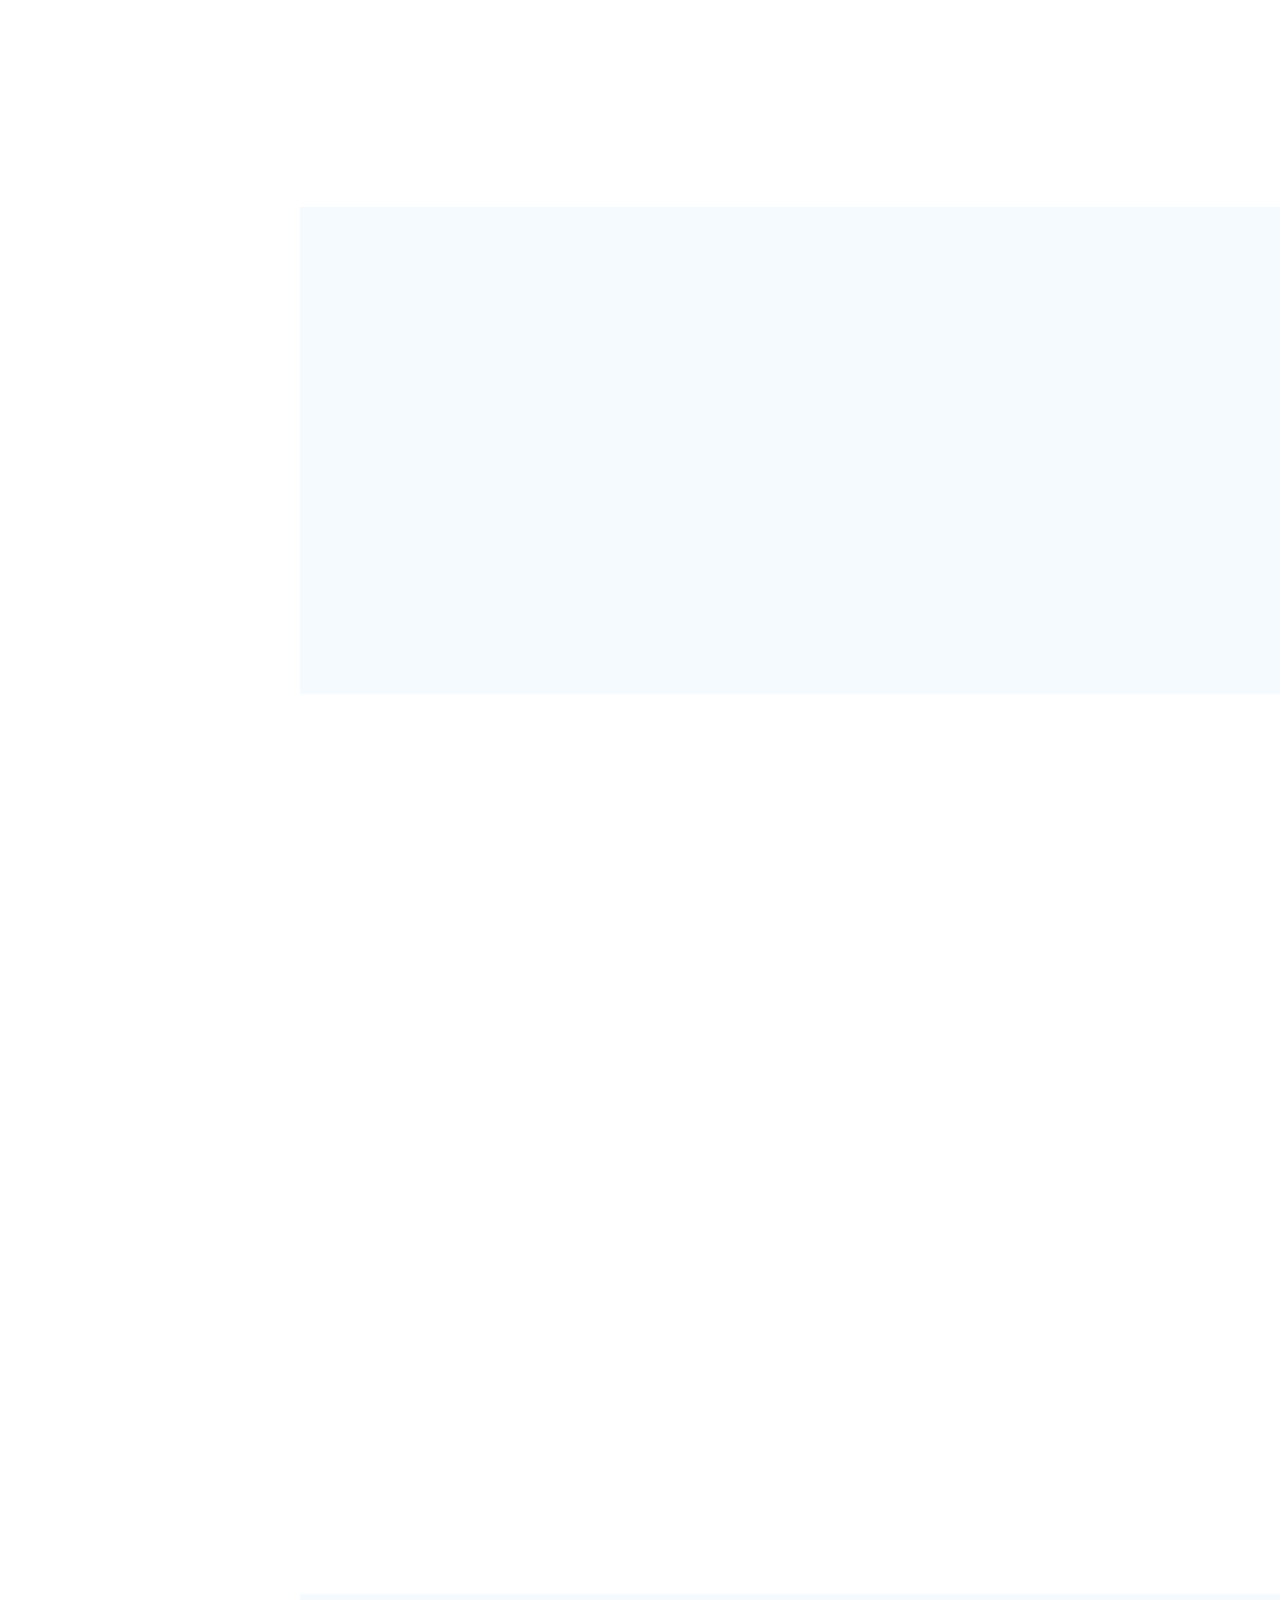
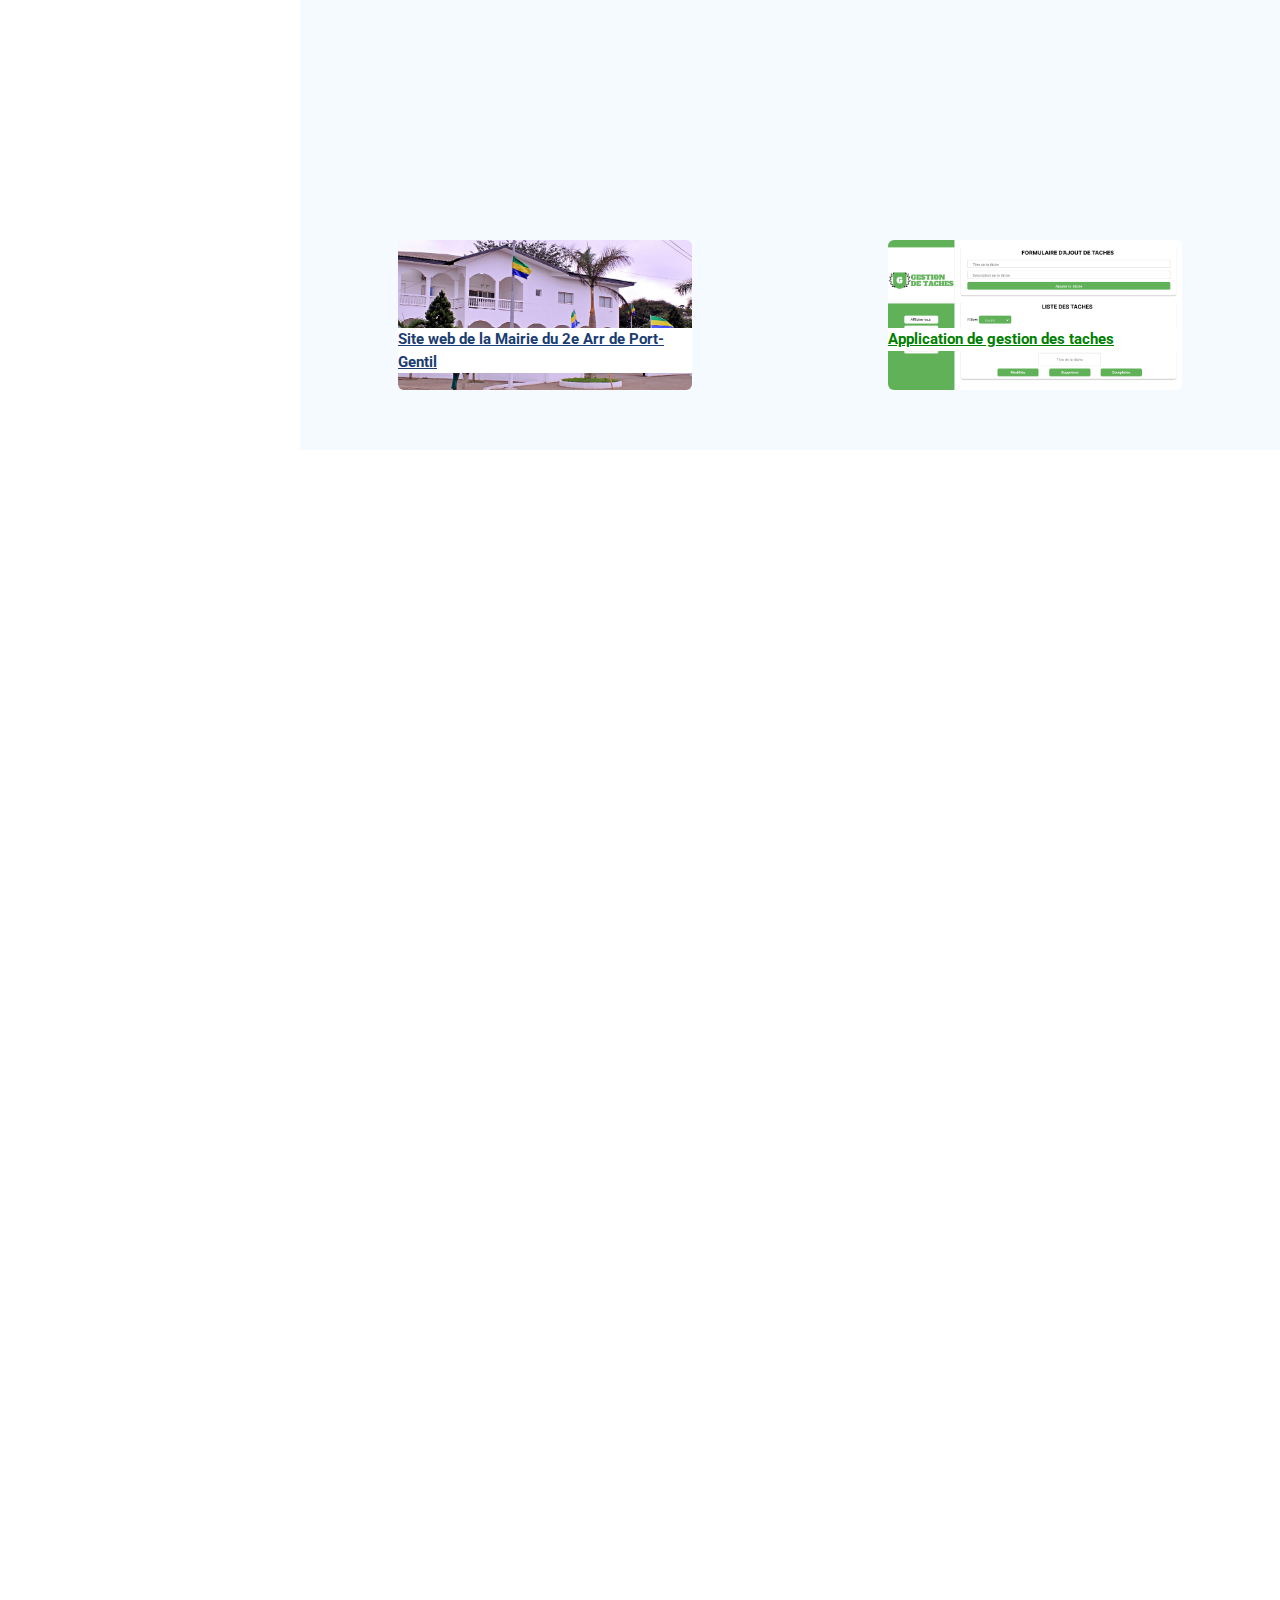
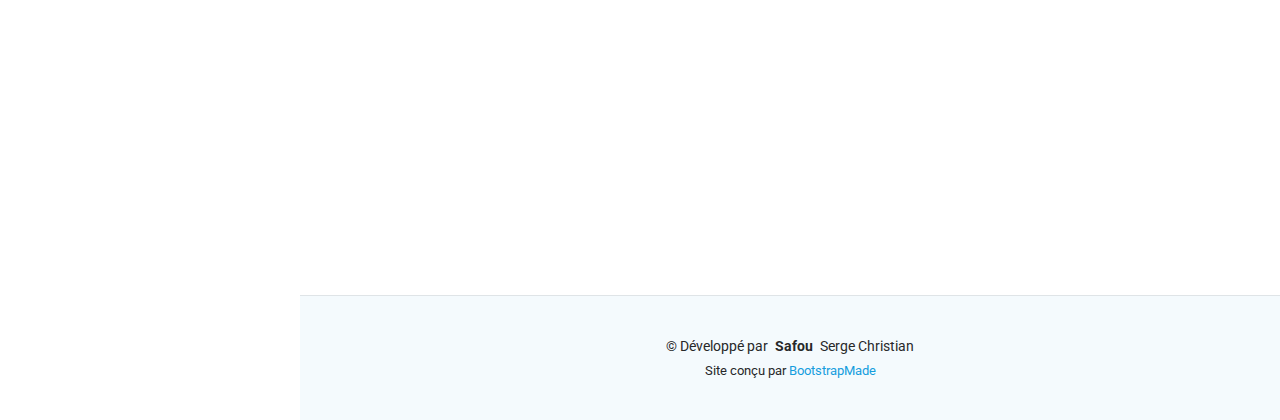
==== commit 35e78943: "ajour" ====
--- a/index.html
+++ b/index.html
@@ -65,23 +65,7 @@
         <li><a href="#resume"><i class="bi bi-file-earmark-text navicon"></i> Resume</a></li>
         <li><a href="#portfolio"><i class="bi bi-images navicon"></i> Portfolio</a></li>
         <li><a href="#services"><i class="bi bi-hdd-stack navicon"></i> Services</a></li>
-        <li class="dropdown"><a href="#"><i class="bi bi-menu-button navicon"></i> <span>Dropdown</span> <i class="bi bi-chevron-down toggle-dropdown"></i></a>
-          <ul>
-            <li><a href="#">Dropdown 1</a></li>
-            <li class="dropdown"><a href="#"><span>Deep Dropdown</span> <i class="bi bi-chevron-down toggle-dropdown"></i></a>
-              <ul>
-                <li><a href="#">Deep Dropdown 1</a></li>
-                <li><a href="#">Deep Dropdown 2</a></li>
-                <li><a href="#">Deep Dropdown 3</a></li>
-                <li><a href="#">Deep Dropdown 4</a></li>
-                <li><a href="#">Deep Dropdown 5</a></li>
-              </ul>
-            </li>
-            <li><a href="#">Dropdown 2</a></li>
-            <li><a href="#">Dropdown 3</a></li>
-            <li><a href="#">Dropdown 4</a></li>
-          </ul>
-        </li>
+        
         <li><a href="#contact"><i class="bi bi-envelope navicon"></i> Contact</a></li>
       </ul>
     </nav>
@@ -97,8 +81,8 @@
 
       <div class="container" data-aos="fade-up" data-aos-delay="100">
         <h2>SAFOU <br> Serge Christian</h2> <br>
-        <p>Je suis <span class="typed" data-typed-items="Developpeur Web, Designer UI, Freelancer">Developpeur Web</span><span class="typed-cursor typed-cursor--blink" aria-hidden="true"></span><span class="typed-cursor typed-cursor--blink" aria-hidden="true"></span></p>
-        <a href=""> <button class="buto" style="display: flex;margin-top: 10%;width: 30%;height: 50px;justify-content: center;align-items: center;border-radius: 8px;background-color: #1B3D71;color: white;font-weight: bold;border: none; box-shadow: 0 2px 2px 0;"><p>Téléchargez mon cv</p></button> </a>
+        <p>Je suis <span class="typed"  data-typed-items="Developpeur Web, Designer UI/UX, Freelancer">Developpeur Web</span><span class="typed-cursor typed-cursor--blink" aria-hidden="true"></span><span class="typed-cursor typed-cursor--blink" aria-hidden="true"></span></p>
+        <a class="lien" href=""> <button class="buto" style="display: flex;margin-top: 10%;width: 30%;height: 50px;justify-content: center;align-items: center;border-radius: 8px;background-color: #1B3D71;color: white;font-weight: bold;text-align: center;border: none;     box-shadow: 0 4px 10px 4px; "><p id="telecharge">Téléchargez mon cv</p></button> </a>
 
       </div>
       
@@ -110,7 +94,7 @@
       <!-- Section Title -->
       <div class="container section-title" data-aos="fade-up">
         <h2>A Propos</h2>
-        <p>"Je m'appelle SAFOU Serge Christian, Développeur web/Web mobile. J'aime résoudre des problèmes complexes et offrir des solutions numériques adaptées. J'ai travaillé sur différents projets en allant d'une application de gestion de tâches à des formulaires d'inscription en passant par une plateforme pour une institution publique. Actuellement, je développe un site web pour la Mairie du 2e Arrondissement de Port-Gentil, dans l'optique de rapprocher les citoyens de leur Mairie."</p>
+        <p>"Je m'appelle SAFOU Serge Christian, Développeur web/Web mobile. J'aime résoudre des problèmes complexes et offrir des solutions numériques adaptées. J'ai travaillé sur différents projets en allant de la maquette du site Fly Gabon au devéloppement d'une application de gestion de tâches ,des formulaires d'inscription avec vue.js , react et angular en passant par une plateforme pour une institution publique. Actuellement, je développe un site web pour la Mairie du 2e Arrondissement de Port-Gentil, dans l'optique de rapprocher les citoyens de leur Mairie."</p>
       </div><!-- End Section Title -->
 
       <div class="container" data-aos="fade-up" data-aos-delay="100">
@@ -127,14 +111,13 @@
             <div class="row">
               <div class="col-lg-6">
                 <ul>
-                  <li><i class="bi bi-chevron-right"></i> <strong>Date de naissance:</strong> <span>11 Novembre 1996</span></li>
+                  <li><i class="bi bi-chevron-right"></i> <strong>Date de naissance:</strong> <span>11 Novembre </span></li>
                   <li><i class="bi bi-chevron-right"></i> <strong>Telephone:</strong> <span>+241 77593361 </span></li>
                   <li><i class="bi bi-chevron-right"></i> <strong>Ville:</strong> <span>Port-Gentil, GABON</span></li>
                 </ul>
               </div>
               <div class="col-lg-6">
                 <ul>
-                  <li><i class="bi bi-chevron-right"></i> <strong>Age:</strong> <span>28</span></li>
                   <li><i class="bi bi-chevron-right"></i> <strong>Niveau:</strong> <span>Licence en developpement web</span></li>
                   <li><i class="bi bi-chevron-right"></i> <strong>Email:</strong> <span>safou.christiansergio@gmail.com</span></li>
                   <li><i class="bi bi-chevron-right"></i> <strong>Freelance:</strong> <span> Disponible </span></li>
@@ -142,7 +125,7 @@
               </div>
             </div>
             <p class="py-3">
-              Avec déjà plusieurs mois d'expérience, je suis spécialisé dans la conception de sites web adaptatifs et le développement front-end, alliant créativité et expertise technique. Mes compétences couvrent une large gamme d'outils et de technologies, notamment HTML, CSS, JavaScript, ainsi que les frameworks populaires comme React; Angular et Vue.js. Je travaille aussi bien avec des startups que des institutions publics établies pour transformer leurs idées en projets concrets et fonctionnels.            </p>
+              Avec quelques mois d'expérience, je suis spécialisé dans la conception de sites web adaptatifs et le développement front-end, alliant créativité et expertise technique. Mes compétences couvrent une large gamme d'outils et de technologies, notamment HTML, CSS, JavaScript, ainsi que les frameworks populaires comme React; Angular et Vue.js. Je travaille aussi bien avec des startups que des particuliers établies pour transformer leurs idées en projets concrets et fonctionnels.</p>
           </div>
         </div>
 
@@ -199,7 +182,7 @@
             </div><!-- End Skills Item -->
 
             <div class="progress">
-              <span class="skill"><span>WordPress/CMS</span> <i class="val">70%</i></span>
+              <span class="skill"><span>WordPress/CMS</span> <i class="val">65%</i></span>
               <div class="progress-bar-wrap">
                 <div class="progress-bar" role="progressbar" aria-valuenow="90" aria-valuemin="0" aria-valuemax="100"></div>
               </div>
@@ -226,7 +209,7 @@
       <!-- Section Title -->
       <div class="container section-title" data-aos="fade-up">
         <h2>Resumé</h2>
-        <p>Je m'appelle Safou Serge Christian, développeur web full-stack junior, avec une expérience de plusieurs mois dans le développement web et web mobile. Après avoir suivi une formation intensive à Ecole 241 en avril 2024, j'ai obtenu un certificat signé Simplon en développement web, équivalant à une licence 2. Actuellement, je travaille chez OgoueeLabs en tant que développeur web full-stack et chargé de projets technique, avec pour mission principale le développement du site web de la Mairie du 2e Arrondissement de Port-Gentil.</p>
+        <p>Je m'appelle Safou Serge Christian, développeur web full-stack junior, avec une expérience de plusieurs mois dans le développement web et web mobile. Après avoir suivi une formation intensive à Ecole 241 en avril 2024, j'ai obtenu un certificat signé Simplon en développement web, équivalant à une licence 2. Actuellement, je travaille chez OgoueeLabs en tant que développeur web , avec pour mission principale le développement du site web de la Mairie du 2e Arrondissement de Port-Gentil.</p>
       </div><!-- End Section Title -->
 
       <div class="container">
@@ -251,7 +234,7 @@
             <div class="resume-item">
               <h4>Certificat en Développement Web / Web Mobile</h4>
               <h5>Decembre 2024</h5>
-              <p><em>Ecole 241 - Certificat délivré et signé Simplon</em></p>
+              <p><em>Ecole 241 </em></p>
               <p>Formation intensive en développement web, équivalente à une Licence 2, couvrant les technologies front-end et back-end.</p>
             </div><!-- Edn Resume Item -->
 
@@ -263,11 +246,11 @@
             <div class="resume-item">
               <h4>Développeur Web/Web Mobile </h4>
               <h5>2024  - Present</h5>
-              <p><em>OgoueeLabs (O'lo Hub), Port-Gentil, Gabon, GABON</em></p>
+              <p><em>OgoueeLabs (O'lo Hub), Port-Gentil, GABON</em></p>
               <ul>
                 <li>Responsable du développement et de la mise en place du site web de la Mairie du 2e Arrondissement de Port-Gentil.</li>
                 <li>Participation à la gestion de projets digitaux et collaboration avec les parties prenantes pour s'assurer du bon déroulement des projets. </li>
-                <li>Développement d'applications web et mobile, avec une expertise en front-end (HTML, CSS, JavaScript) et back-end (PHP, MySQL).</li>
+                <li>Développement d'applications web et mobile, avec une bonne maitrise en front-end (HTML, CSS, JavaScript) et back-end (PHP, MySQL).</li>
               </ul>
             </div><!-- Edn Resume Item -->
 
@@ -287,7 +270,7 @@
       <!-- Section Title -->
       <div class="container section-title" data-aos="fade-up">
         <h2>Portfolio</h2>
-        <p>Voici une sélection de projets sur lesquels j'ai travaillé en tant que développeur web full-stack et chargé du developpement , mettant en avant mes compétences dans le développement d'applications, le design de produits numériques, et la gestion de projets.
+        <p>Voici une sélection de projets sur lesquels j'ai travaillé en tant que développeur web , mettant en avant mes compétences dans le développement d'applications, le design de produits numériques, et la gestion de projets.
         </p>
       </div><!-- End Section Title -->
       <div class="merecard" style="display: flex;justify-content:space-around">
@@ -313,7 +296,7 @@
       <!-- Section Title -->
       <div class="container section-title" data-aos="fade-up">
         <h2>Services</h2>
-        <p>Je propose une gamme complète de services numériques, allant du développement web et mobile à la gestion de projets, en passant par la création de sites web institutionnels et de solutions sur mesure pour répondre aux besoins spécifiques de mes clients.</p>
+        <p>Je propose une gamme complète de services numériques, allant du développement web et mobile à la gestion de projets, mais aussi mettre en place des solutions sur mesure pour répondre aux besoins spécifiques de mes clients.</p>
       </div><!-- End Section Title -->
 
       <div class="container">
@@ -329,13 +312,7 @@
           </div>
           <!-- End Service Item -->
 
-          <div class="col-lg-4 col-md-6 service-item d-flex" data-aos="fade-up" data-aos-delay="200">
-            <div class="icon flex-shrink-0"><i class="bi bi-card-checklist"></i></div>
-            <div>
-              <h4 class="title">Création de Sites Web Institutionnels</h4>
-              <p class="description">Développement sur mesure pour les entreprises, administrations publiques, et projets institutionnels. Conception de sites web performants avec une attention particulière à la sécurité et à la conformité des données.</p>
-            </div>
-          </div><!-- End Service Item -->
+         
 
           <div class="col-lg-4 col-md-6 service-item d-flex" data-aos="fade-up" data-aos-delay="300">
             <div class="icon flex-shrink-0"><i class="bi bi-bar-chart"></i></div>
--- a/assets/css/main.css
+++ b/assets/css/main.css
@@ -85,6 +85,11 @@
 h6 {
   color: var(--heading-color);
   font-family: var(--heading-font);
+}
+.buto p{
+  text-align: center;
+  padding-bottom: 10px;
+  text-shadow: 0 4px 8px rgba(0, 0, 0, 0.1);
 }
 
 /* PHP Email Form Messages
@@ -211,6 +216,7 @@
   .header~#footer {
     margin-left: 300px;
   }
+ 
 }
 
 @media (max-width: 1199px) {
@@ -318,48 +324,11 @@
   color: var(--accent-color);
 }
 
-.navmenu .active .toggle-dropdown,
-.navmenu .active:focus .toggle-dropdown {
-  background-color: var(--accent-color);
-  color: var(--contrast-color);
-  transform: rotate(180deg);
-}
-
-.navmenu .dropdown {
-  display: block;
-}
-
-.navmenu .dropdown a,
-.navmenu .dropdown a:focus {
-  color: --nav-dropdown-color;
-}
-
-.navmenu .dropdown a:hover,
-.navmenu .dropdown .active,
-.navmenu .dropdown .active:focus {
-  color: var(--nav-dropdown-hover-color);
-}
-
-.navmenu .dropdown ul {
-  position: static;
-  display: none;
-  z-index: 99;
-  padding: 5px 10px;
-  margin: 5px 10px;
-  background-color: var(--nav-dropdown-background-color);
-  border: 1px solid color-mix(in srgb, var(--default-color), transparent 90%);
-  box-shadow: none;
-  transition: all 0.5s ease-in-out;
-}
-
-.navmenu .dropdown ul ul {
-  background-color: rgba(33, 37, 41, 0.1);
-}
-
-.navmenu .dropdown>.dropdown-active {
-  display: block;
-  background-color: rgba(33, 37, 41, 0.03);
-}
+
+
+
+
+
 
 /*--------------------------------------------------------------
 # Global Footer
@@ -459,6 +428,7 @@
   [data-aos-delay] {
     transition-delay: 0 !important;
   }
+ 
 }
 
 /*--------------------------------------------------------------
@@ -589,6 +559,8 @@
 .hero p span {
   letter-spacing: 1px;
   border-bottom: 2px solid var(--accent-color);
+  color: gold;
+  font-weight: bold;
 }
 
 .hero .social-links {
@@ -607,10 +579,18 @@
 .hero .social-links a:hover {
   color: var(--accent-color);
 }
-
+.lien{
+  width: 40px;
+}
 @media (max-width: 768px) {
   .hero h2 {
     font-size: 32px;
+  }
+ 
+
+  #telecharge{
+    font-size: 11px;
+    color: gold;
   }
 
   .hero p {
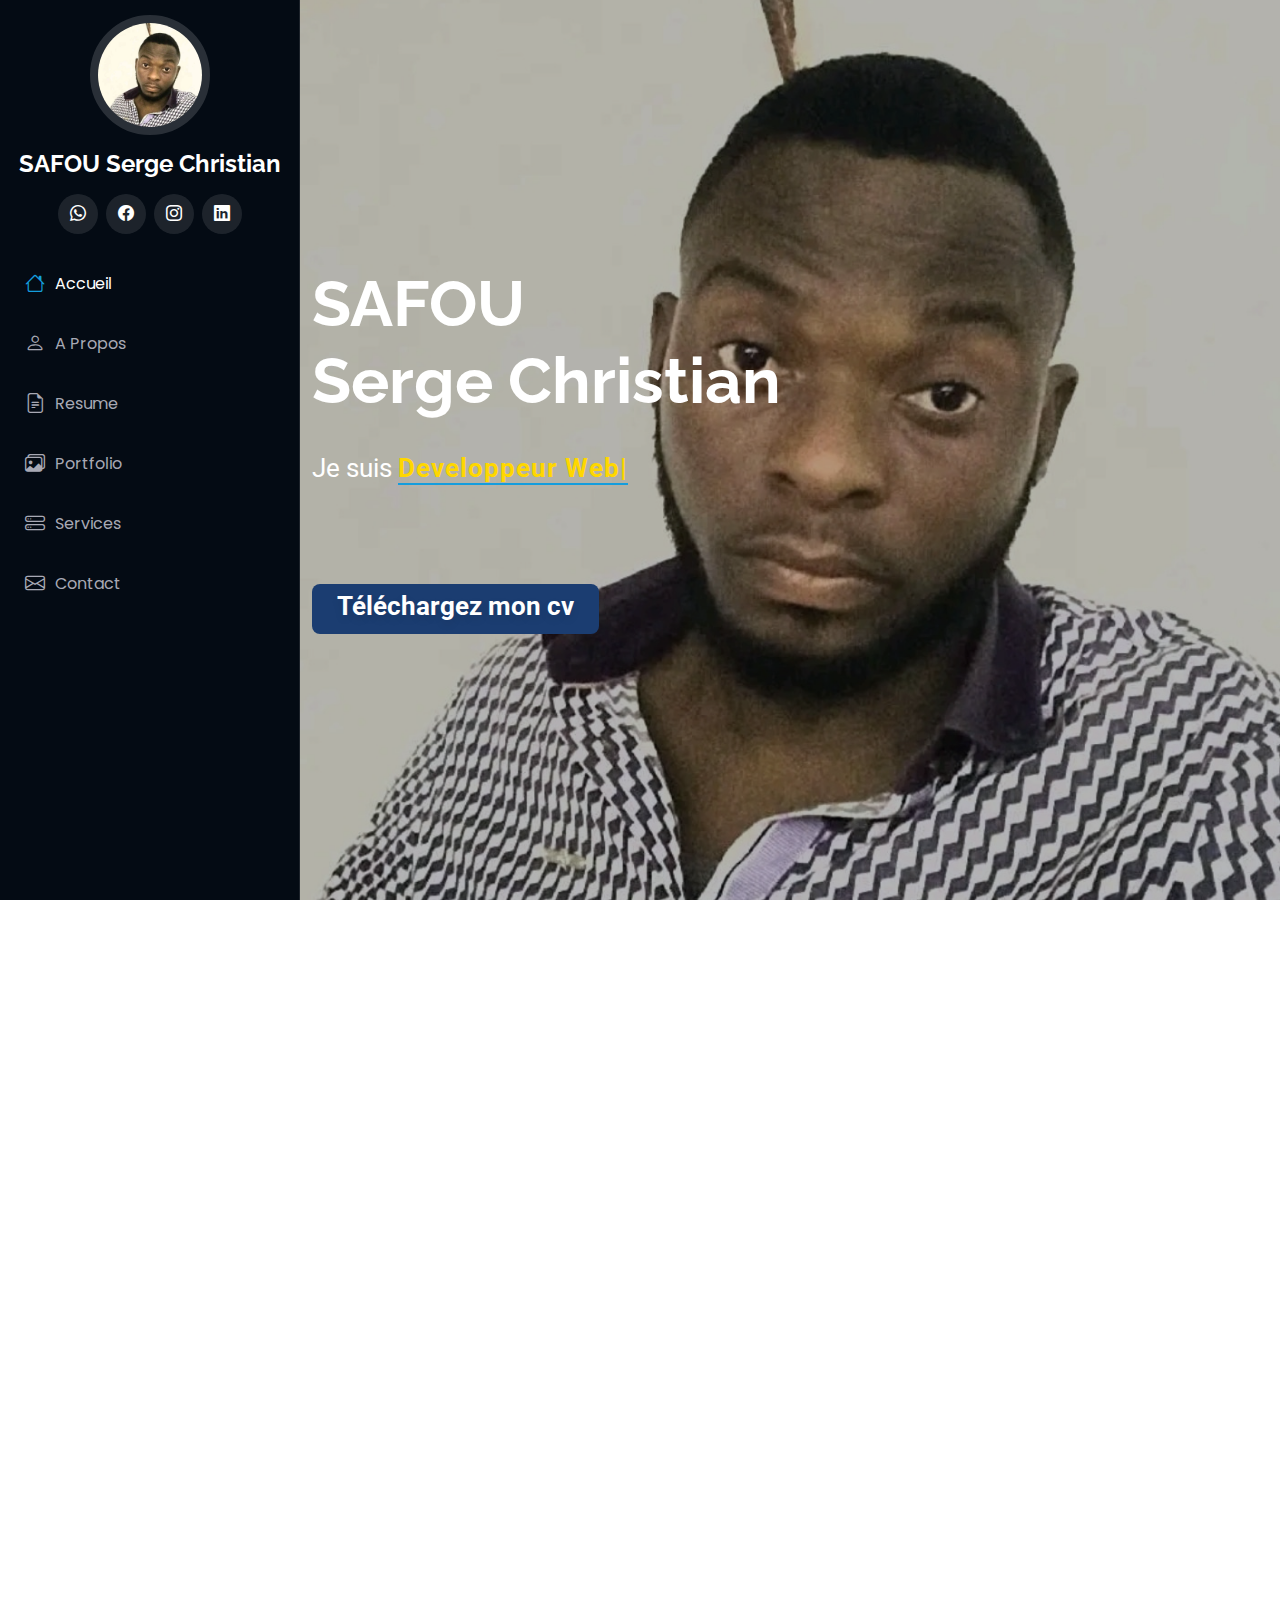
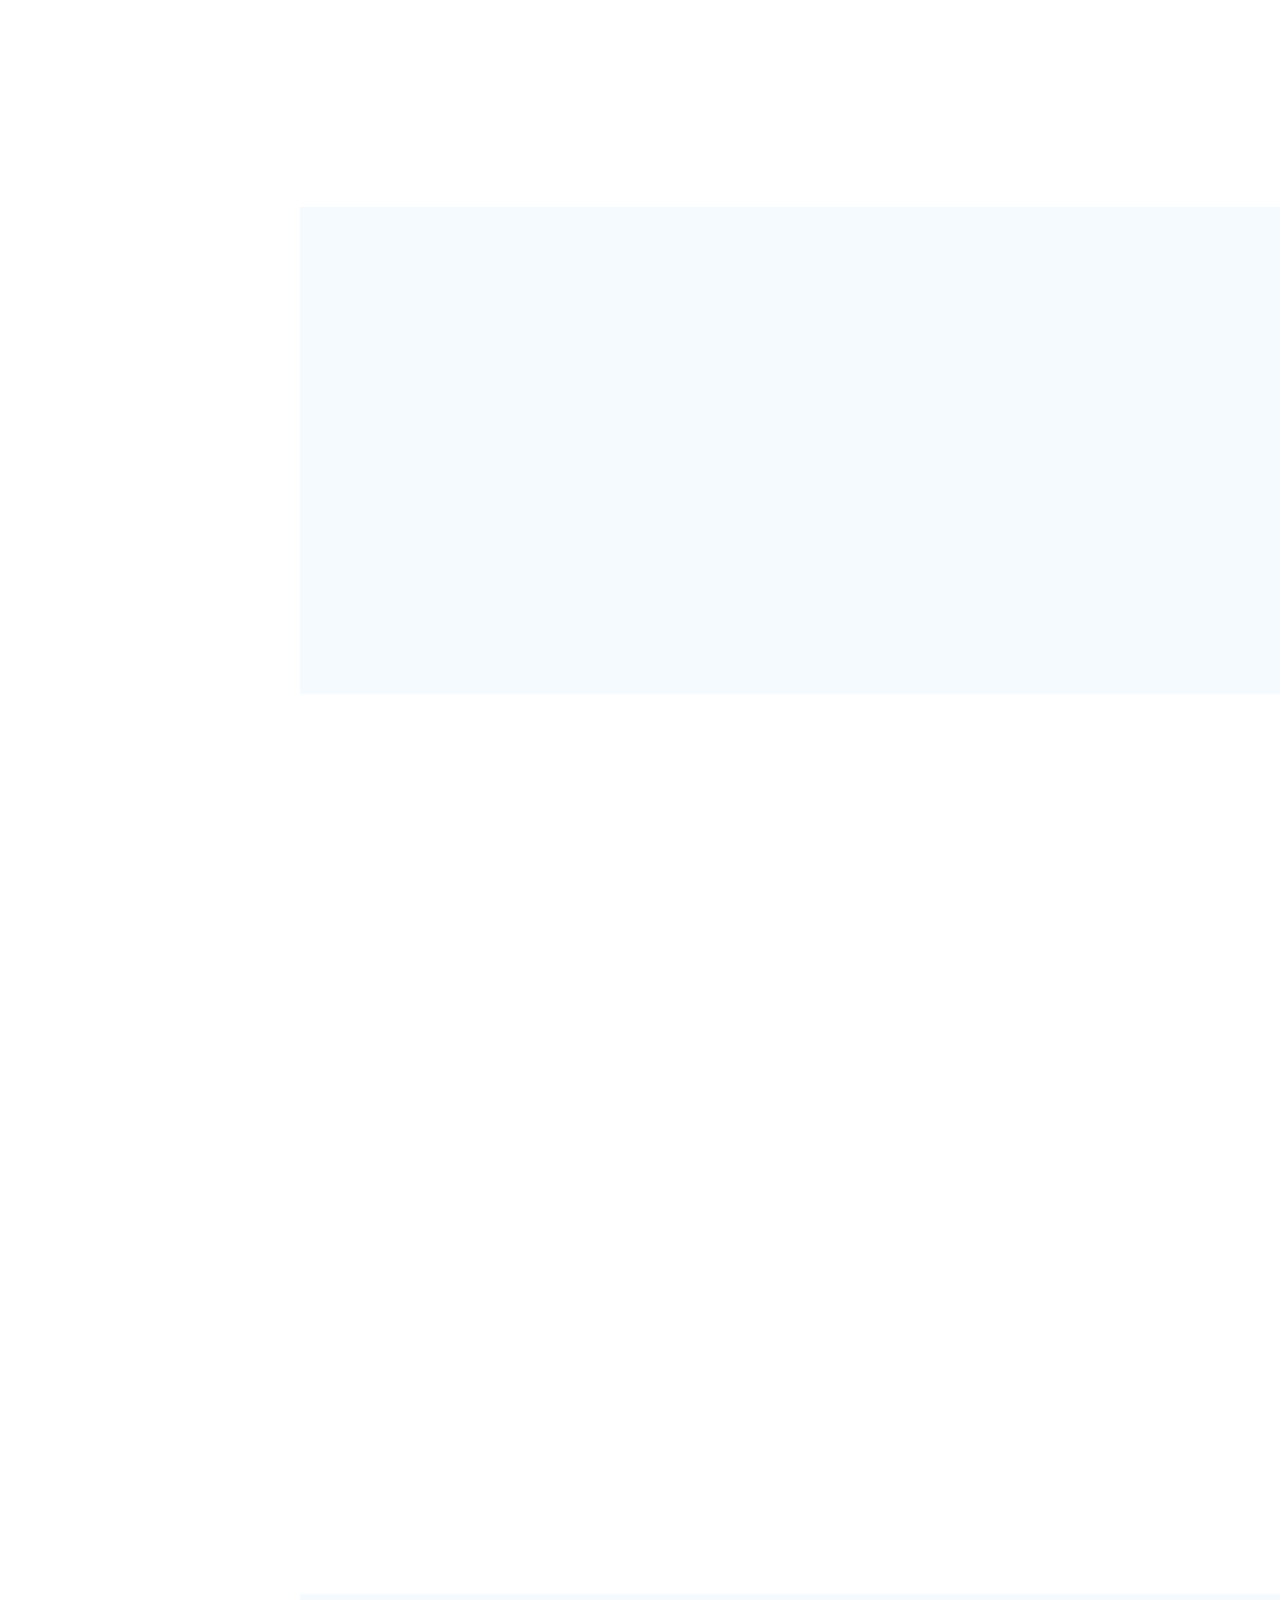
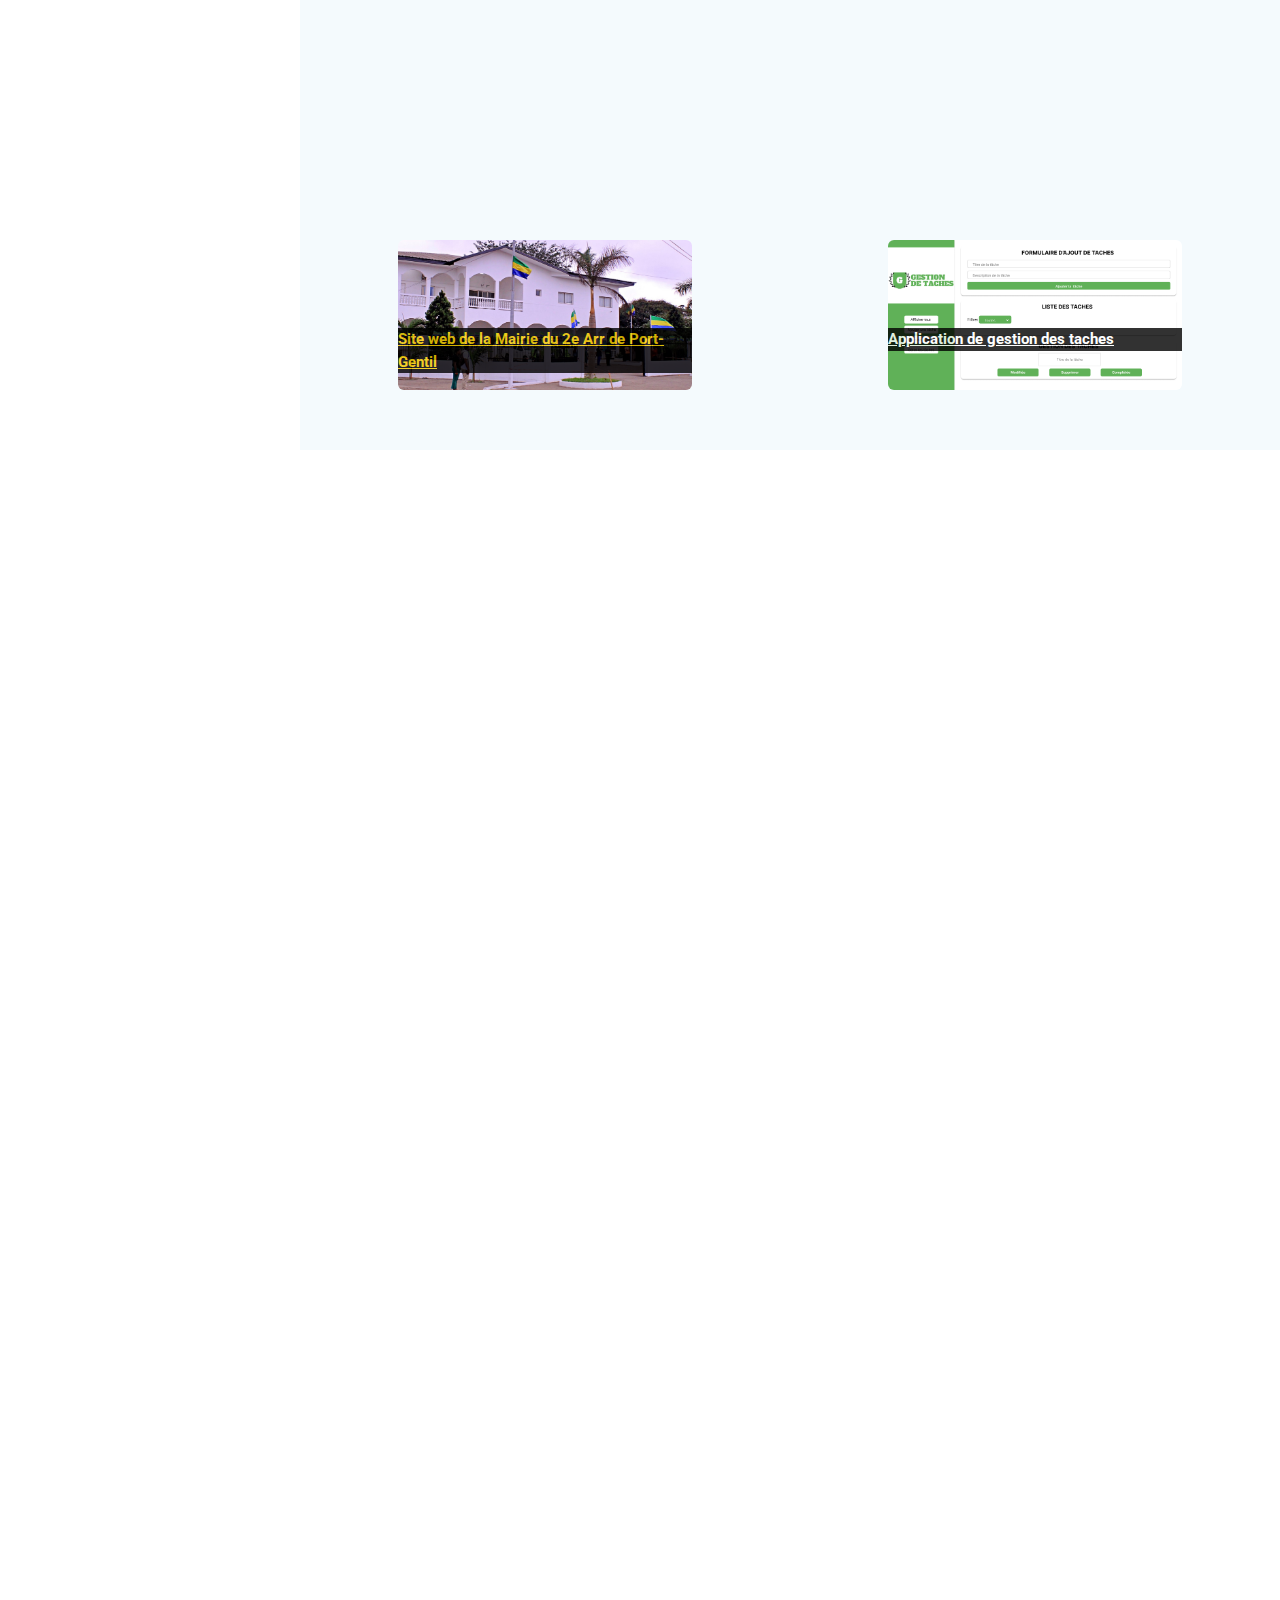
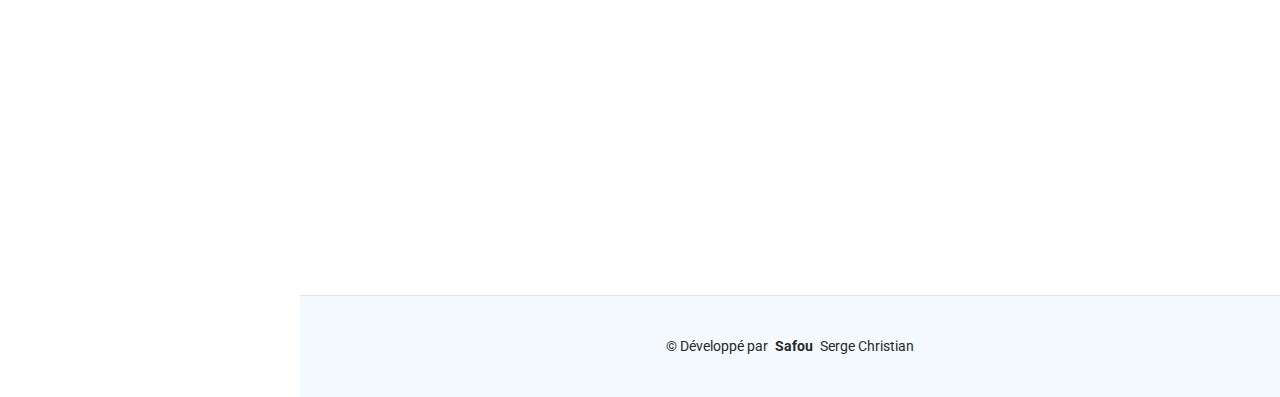
==== commit 74f5851f: "couleur" ====
--- a/index.html
+++ b/index.html
@@ -82,7 +82,7 @@
       <div class="container" data-aos="fade-up" data-aos-delay="100">
         <h2>SAFOU <br> Serge Christian</h2> <br>
         <p>Je suis <span class="typed"  data-typed-items="Developpeur Web, Designer UI/UX, Freelancer">Developpeur Web</span><span class="typed-cursor typed-cursor--blink" aria-hidden="true"></span><span class="typed-cursor typed-cursor--blink" aria-hidden="true"></span></p>
-        <a class="lien" href=""> <button class="buto" style="display: flex;margin-top: 10%;width: 30%;height: 50px;justify-content: center;align-items: center;border-radius: 8px;background-color: #1B3D71;color: white;font-weight: bold;text-align: center;border: none;     box-shadow: 0 4px 10px 4px; "><p id="telecharge">Téléchargez mon cv</p></button> </a>
+        <a class="lien" href=""> <button class="buto" style="display: flex;margin-top: 10%;width: 30%;height: 50px;justify-content: center;align-items: center;border-radius: 8px;background-color: #1B3D71;color: white;font-weight: bold;text-align: center;border: none;"><p id="telecharge">Téléchargez mon cv</p></button> </a>
 
       </div>
       
@@ -175,21 +175,21 @@
           <div class="col-lg-6">
 
             <div class="progress">
-              <span class="skill"><span>PHP</span> <i class="val">80%</i></span>
+              <span class="skill"><span>PHP</span> <i class="val">78%</i></span>
               <div class="progress-bar-wrap">
                 <div class="progress-bar" role="progressbar" aria-valuenow="80" aria-valuemin="0" aria-valuemax="100"></div>
               </div>
             </div><!-- End Skills Item -->
 
             <div class="progress">
+              <span class="skill"><span>PhotoShop</span> <i class="val">80%</i></span>
+              <div class="progress-bar-wrap">
+                <div class="progress-bar" role="progressbar" aria-valuenow="90" aria-valuemin="0" aria-valuemax="100"></div>
+              </div>
+            </div><!-- End Skills Item -->
+
+            <div class="progress">
               <span class="skill"><span>WordPress/CMS</span> <i class="val">65%</i></span>
-              <div class="progress-bar-wrap">
-                <div class="progress-bar" role="progressbar" aria-valuenow="90" aria-valuemin="0" aria-valuemax="100"></div>
-              </div>
-            </div><!-- End Skills Item -->
-
-            <div class="progress">
-              <span class="skill"><span>Photoshop</span> <i class="val">55%</i></span>
               <div class="progress-bar-wrap">
                 <div class="progress-bar" role="progressbar" aria-valuenow="55" aria-valuemin="0" aria-valuemax="100"></div>
               </div>
@@ -245,10 +245,10 @@
             <h3 class="resume-title">Expérience Proféssionelle</h3>
             <div class="resume-item">
               <h4>Développeur Web/Web Mobile </h4>
-              <h5>2024  - Present</h5>
-              <p><em>OgoueeLabs (O'lo Hub), Port-Gentil, GABON</em></p>
+              <h5>Avril 2024  jusqu'à Present </h5>
+              <p><em>Ogouee Labs (O'lo Hub), Port-Gentil, GABON</em></p>
               <ul>
-                <li>Responsable du développement et de la mise en place du site web de la Mairie du 2e Arrondissement de Port-Gentil.</li>
+                <li>Gestion du développement et de la mise en place du site web de la Mairie du 2e Arrondissement de Port-Gentil.</li>
                 <li>Participation à la gestion de projets digitaux et collaboration avec les parties prenantes pour s'assurer du bon déroulement des projets. </li>
                 <li>Développement d'applications web et mobile, avec une bonne maitrise en front-end (HTML, CSS, JavaScript) et back-end (PHP, MySQL).</li>
               </ul>
@@ -275,10 +275,10 @@
       </div><!-- End Section Title -->
       <div class="merecard" style="display: flex;justify-content:space-around">
       <div class="card" style="background-image:url(assets/img/portfolio/Mairie\ de.png);background-size:cover;border:none;  width:30%;height:150px">
-        <a href="https://mairie-2arr-pog.vercel.app/"><p style="color: #1B3D71;background-color:white;font-size:15px;font-weight:bold;margin-top:30%;text-decoration:underline">Site web de la Mairie du 2e Arr de Port-Gentil</p></a>
+        <a href="https://mairie-2arr-pog.vercel.app/"><p style="color: gold;opacity:0.8;background-color:black;font-size:15px;font-weight:bold;margin-top:30%;text-decoration:underline">Site web de la Mairie du 2e Arr de Port-Gentil</p></a>
       </div>
       <div class="card" style="background-image:url(assets/img/portfolio/Maquette\ Gestion\ de\ taches.png);background-size:cover;border:none;  width:30%;height:150px">
-        <a href="https://gestion-de-tache.vercel.app/"><p style="color: green;background-color:white;font-size:15px;font-weight:bold;margin-top:30%;text-decoration:underline">Application de gestion des taches</p></a>
+        <a href="https://gestion-de-tache.vercel.app/"><p style="color: white;opacity:0.8;background-color:black;font-size:15px;font-weight:bold;margin-top:30%;text-decoration:underline">Application de gestion des taches</p></a>
       </div>
       
     </div>
@@ -304,7 +304,7 @@
         <div class="row gy-4">
 
           <div class="col-lg-4 col-md-6 service-item d-flex" data-aos="fade-up" data-aos-delay="100">
-            <div class="icon flex-shrink-0"><i class="bi bi-briefcase"></i></div>
+            <div class="icon flex-shrink-0"><i class=""> <img style="height: 30px;" src="/assets/img/logo dev.png" alt=""> </i></div>
             <div>
               <h4 class="title">Developpement Web et Web Mobile</h4>
               <p class="description"> Offre de services pour la création de sites web professionnels et d'applications mobiles. Je mets l'accent sur l'expérience utilisateur (UX) et l'optimisation pour tous les appareils.</p>
@@ -430,13 +430,6 @@
     <div class="container">
       <div class="copyright text-center ">
         <p>© <span>Développé par</span> <strong class="px-1 sitename">Safou</strong> Serge Christian</span></p>
-      </div>
-      <div class="credits">
-        <!-- All the links in the footer should remain intact. -->
-        <!-- You can delete the links only if you've purchased the pro version. -->
-        <!-- Licensing information: https://bootstrapmade.com/license/ -->
-        <!-- Purchase the pro version with working PHP/AJAX contact form: [buy-url] -->
-        Site conçu par <a href="https://bootstrapmade.com/">BootstrapMade</a>
       </div>
     </div>
 
--- a/assets/css/main.css
+++ b/assets/css/main.css
@@ -91,6 +91,11 @@
   padding-bottom: 10px;
   text-shadow: 0 4px 8px rgba(0, 0, 0, 0.1);
 }
+.buto :hover{
+ color:#FFD700;
+}
+
+
 
 /* PHP Email Form Messages
 ------------------------------*/
@@ -586,16 +591,20 @@
   .hero h2 {
     font-size: 32px;
   }
- 
+  #telecharge:hover{
+    color:white;
+   }
 
   #telecharge{
     font-size: 11px;
     color: gold;
+    margin-top: 5px;
   }
 
   .hero p {
     font-size: 20px;
   }
+
 }
 
 /*--------------------------------------------------------------
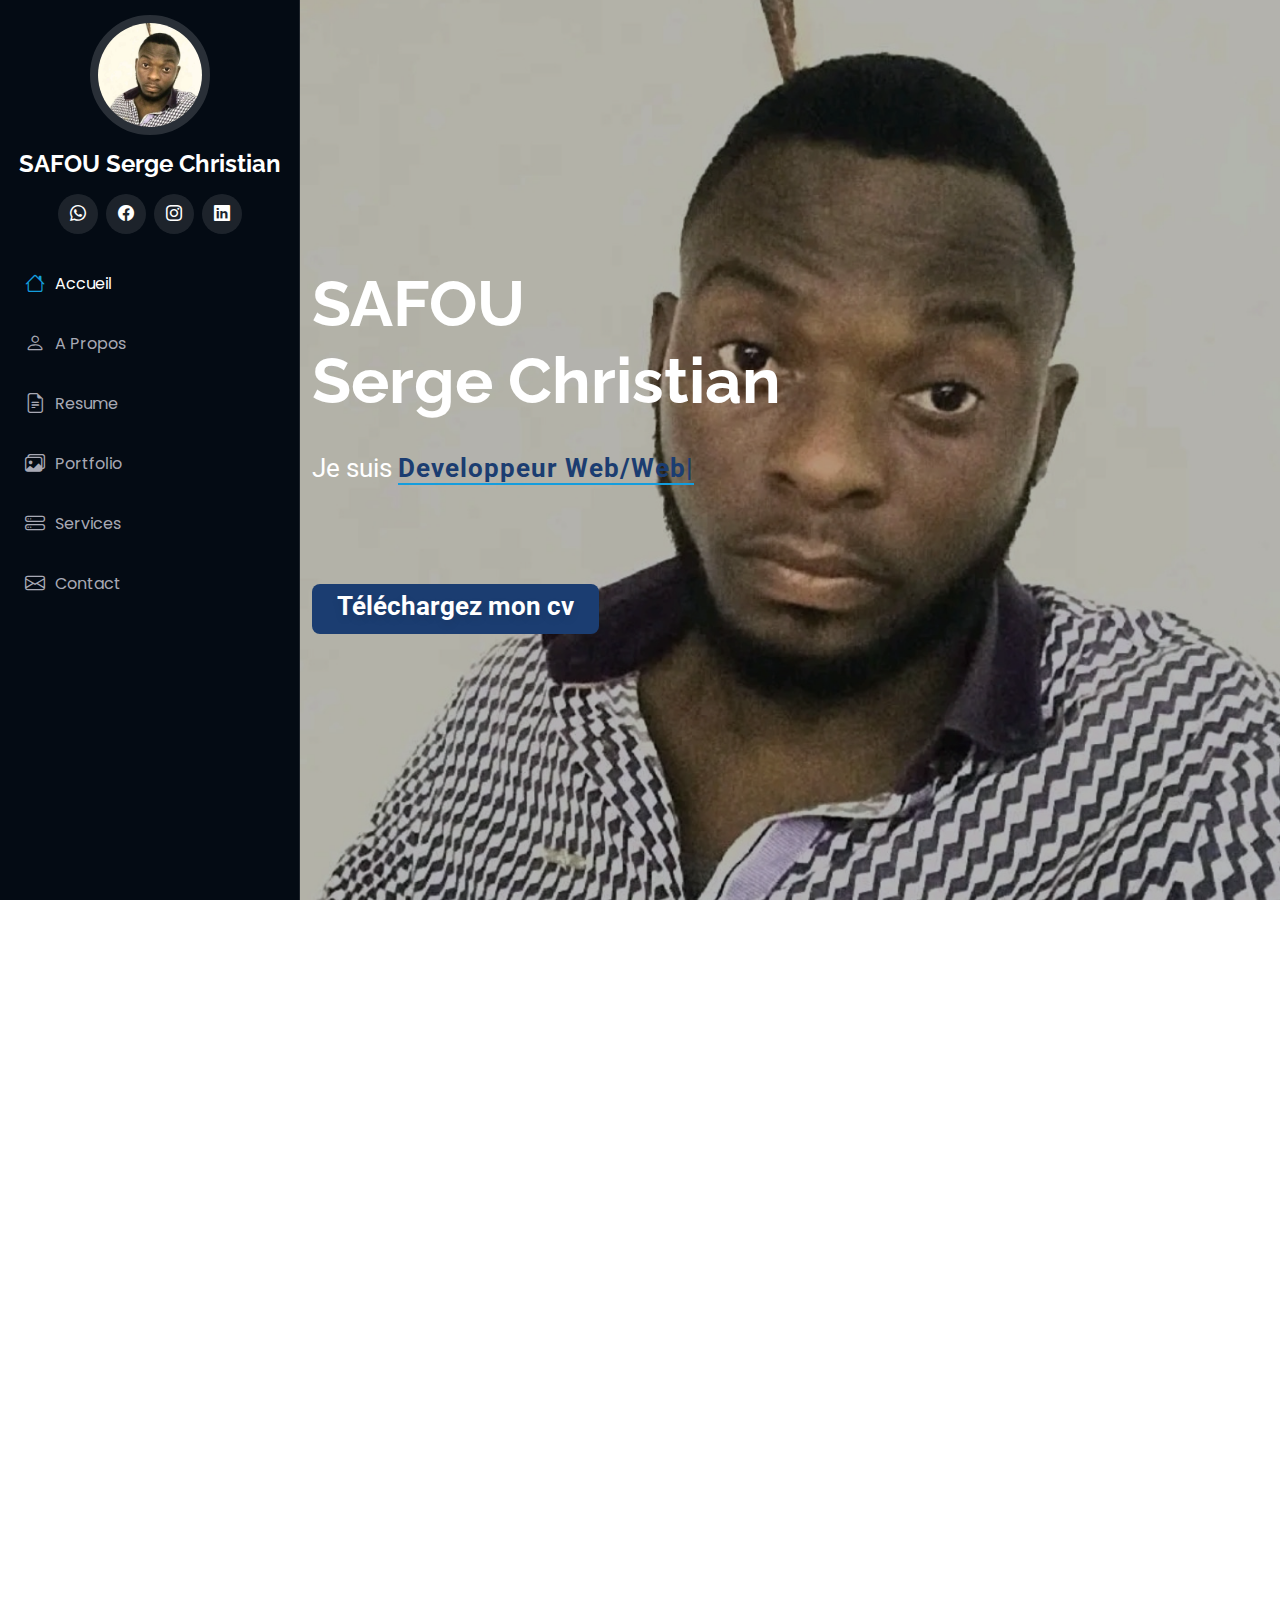
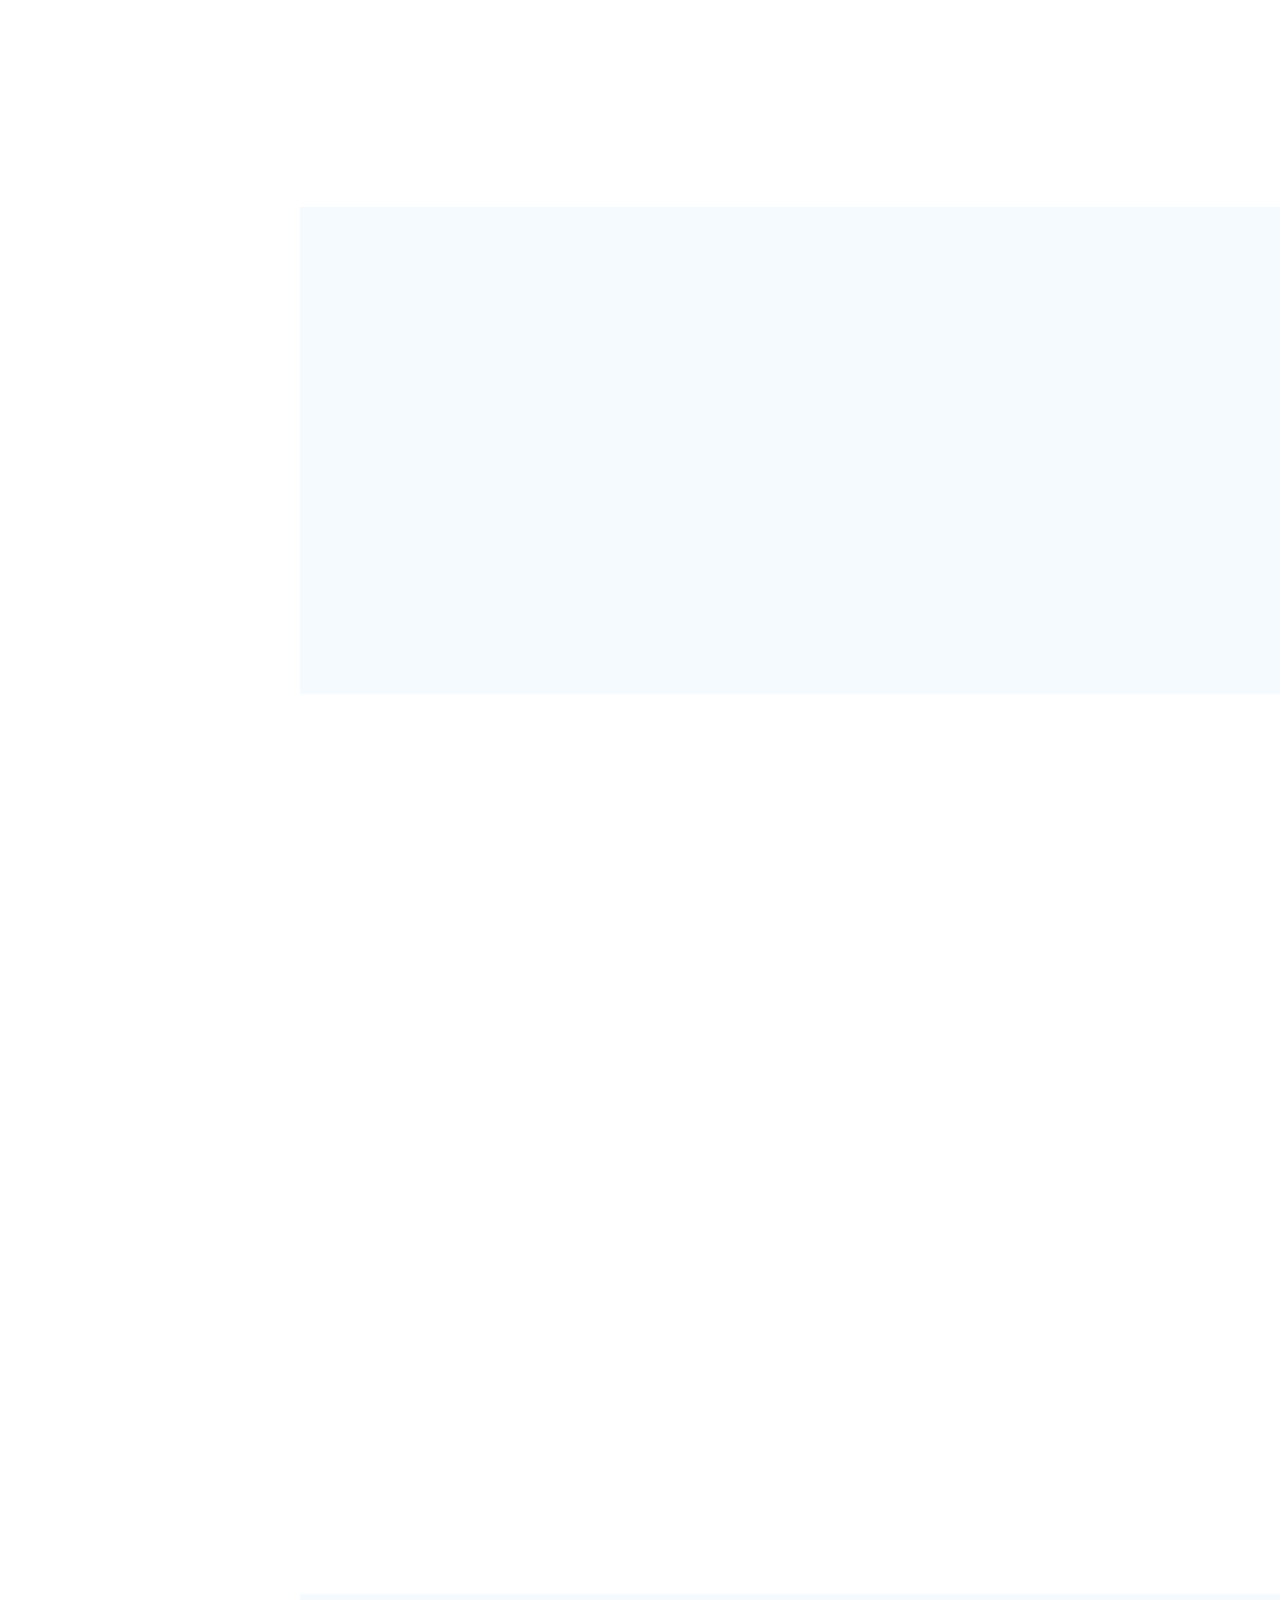
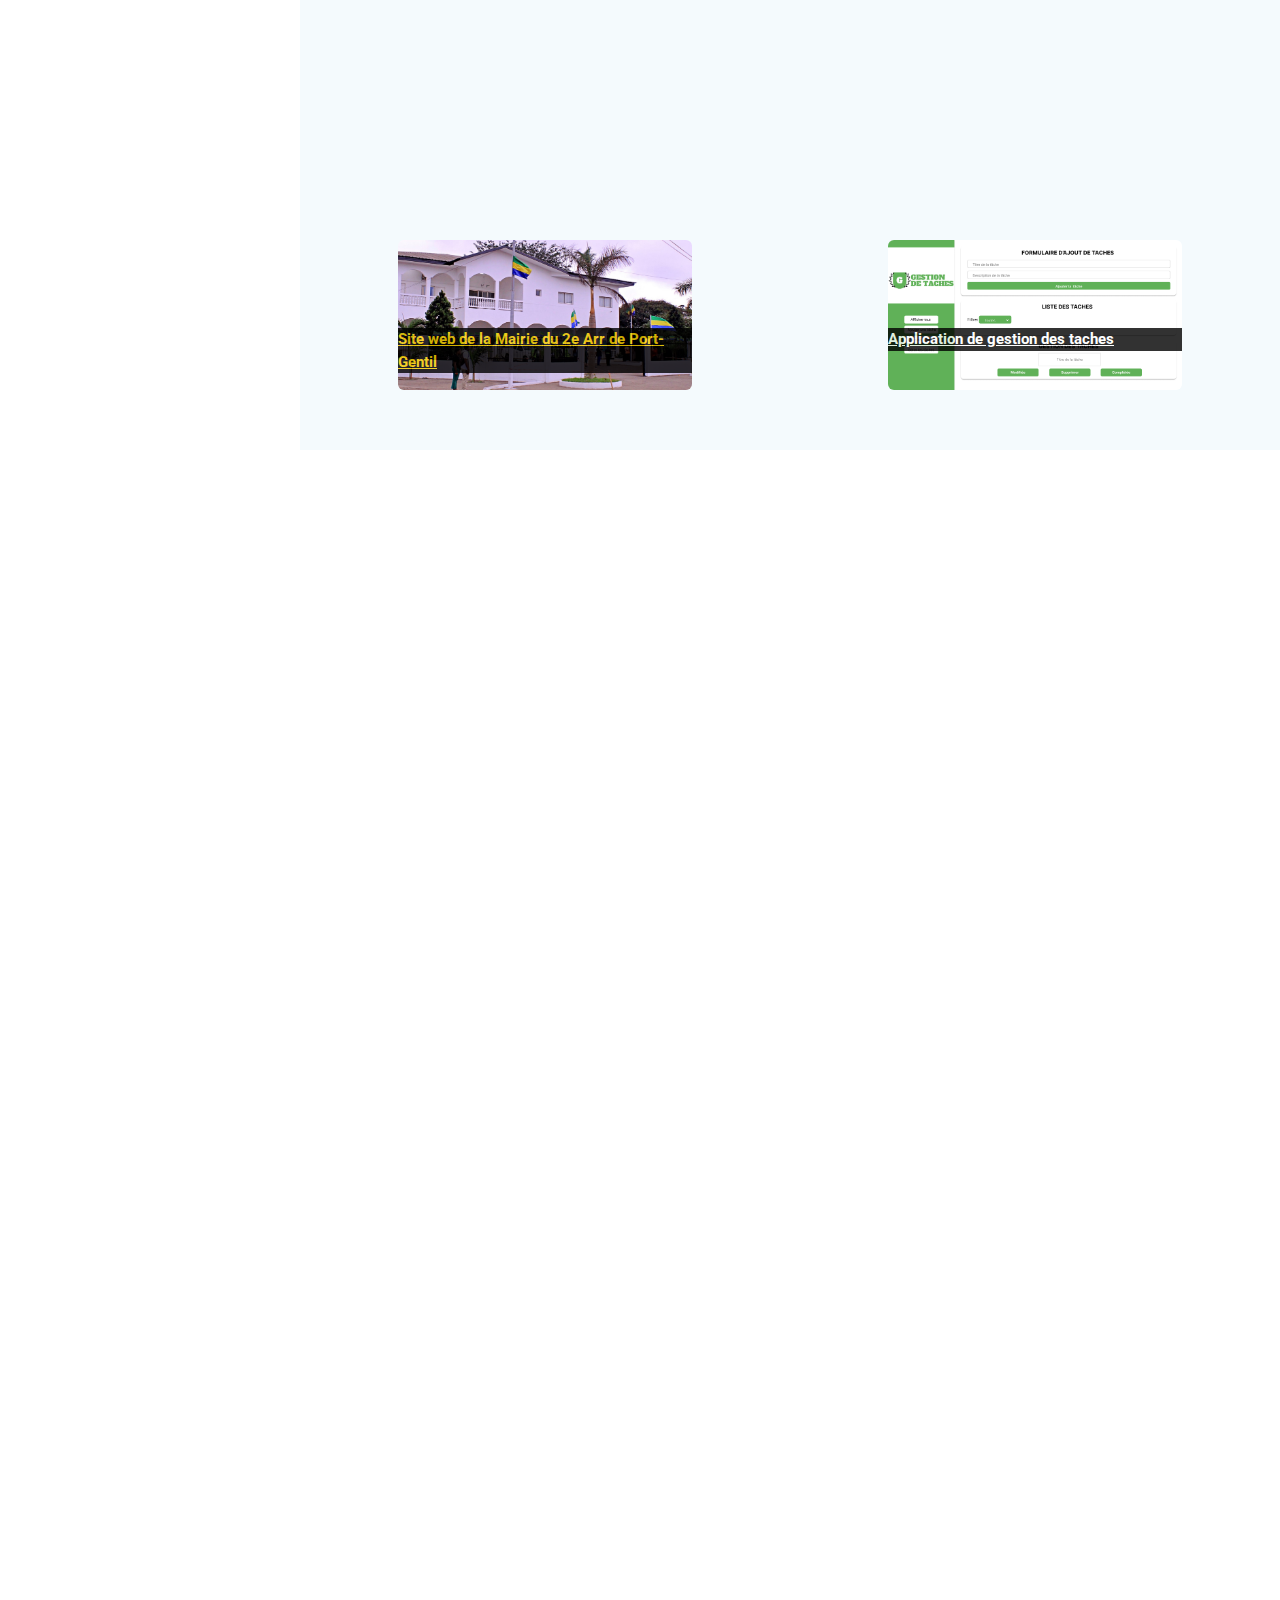
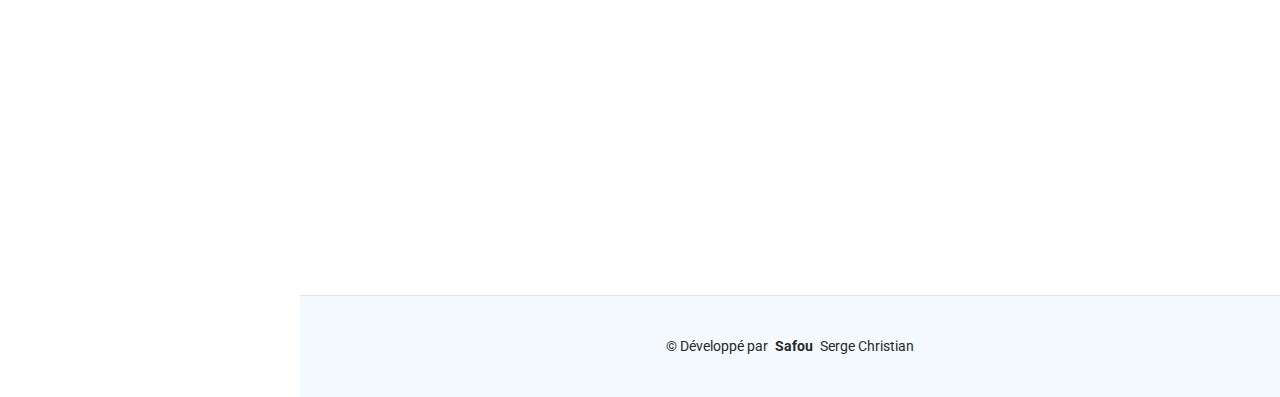
==== commit 61ee8749: "'ju'" ====
--- a/index.html
+++ b/index.html
@@ -4,7 +4,7 @@
 <head>
   <meta charset="utf-8">
   <meta content="width=device-width, initial-scale=1.0" name="viewport">
-  <title> Mon portfolio</title>
+  <title> SAFOU Serge Christian</title>
   <meta content="" name="description">
   <meta content="" name="keywords">
 
@@ -55,7 +55,7 @@
       <a href="https://urlr.me/w4JCR" class="whatsapp"><i class="bi bi-whatsapp"></i></a>
       <a href="#" class="facebook"><i class="bi bi-facebook"></i></a>
       <a href="#" class="instagram"><i class="bi bi-instagram"></i></a>
-      <a href="#" class="linkedin"><i class="bi bi-linkedin"></i></a>
+      <a href="https://www.linkedin.com/in/serge-christian-safou-363758253/" class="linkedin"><i class="bi bi-linkedin"></i></a>
     </div>
 
     <nav id="navmenu" class="navmenu">
@@ -81,8 +81,10 @@
 
       <div class="container" data-aos="fade-up" data-aos-delay="100">
         <h2>SAFOU <br> Serge Christian</h2> <br>
-        <p>Je suis <span class="typed"  data-typed-items="Developpeur Web, Designer UI/UX, Freelancer">Developpeur Web</span><span class="typed-cursor typed-cursor--blink" aria-hidden="true"></span><span class="typed-cursor typed-cursor--blink" aria-hidden="true"></span></p>
-        <a class="lien" href=""> <button class="buto" style="display: flex;margin-top: 10%;width: 30%;height: 50px;justify-content: center;align-items: center;border-radius: 8px;background-color: #1B3D71;color: white;font-weight: bold;text-align: center;border: none;"><p id="telecharge">Téléchargez mon cv</p></button> </a>
+        <p>Je suis <span class="typed"  data-typed-items="Developpeur Web/Web Mobile, Designer UI/UX, Freelancer">Developpeur Web</span><span class="typed-cursor typed-cursor--blink" aria-hidden="true"></span><span class="typed-cursor typed-cursor--blink" aria-hidden="true"></span></p>
+        <a class="lien" href="/CV SAFOU Serge Christian (1).pdf" download>
+           <button class="buto" style="display: flex;margin-top: 10%;width: 30%;height: 50px;justify-content: center;align-items: center;border-radius: 8px;background-color: #1B3D71;color: white;font-weight: bold;text-align: center;border: none;"><p id="telecharge">Téléchargez mon cv</p></button>
+         </a>
 
       </div>
       
@@ -118,7 +120,7 @@
               </div>
               <div class="col-lg-6">
                 <ul>
-                  <li><i class="bi bi-chevron-right"></i> <strong>Niveau:</strong> <span>Licence en developpement web</span></li>
+                  <li><i class="bi bi-chevron-right"></i> <strong>Niveau:</strong><span>Licence en developpement web</span></li>
                   <li><i class="bi bi-chevron-right"></i> <strong>Email:</strong> <span>safou.christiansergio@gmail.com</span></li>
                   <li><i class="bi bi-chevron-right"></i> <strong>Freelance:</strong> <span> Disponible </span></li>
                 </ul>
@@ -275,7 +277,7 @@
       </div><!-- End Section Title -->
       <div class="merecard" style="display: flex;justify-content:space-around">
       <div class="card" style="background-image:url(assets/img/portfolio/Mairie\ de.png);background-size:cover;border:none;  width:30%;height:150px">
-        <a href="https://mairie-2arr-pog.vercel.app/"><p style="color: gold;opacity:0.8;background-color:black;font-size:15px;font-weight:bold;margin-top:30%;text-decoration:underline">Site web de la Mairie du 2e Arr de Port-Gentil</p></a>
+        <a href="https://site-mairie2arr-pog.vercel.app/accueil"><p style="color: gold;opacity:0.8;background-color:black;font-size:15px;font-weight:bold;margin-top:30%;text-decoration:underline">Site web de la Mairie du 2e Arr de Port-Gentil</p></a>
       </div>
       <div class="card" style="background-image:url(assets/img/portfolio/Maquette\ Gestion\ de\ taches.png);background-size:cover;border:none;  width:30%;height:150px">
         <a href="https://gestion-de-tache.vercel.app/"><p style="color: white;opacity:0.8;background-color:black;font-size:15px;font-weight:bold;margin-top:30%;text-decoration:underline">Application de gestion des taches</p></a>
@@ -382,40 +384,41 @@
           </div>
 
           <div class="col-lg-7">
-            <form action="forms/contact.php" method="post" class="php-email-form" data-aos="fade-up" data-aos-delay="200">
+            <form action="forms/contact.php" method="post" class="php-email-form">
               <div class="row gy-4">
-
+          
                 <div class="col-md-6">
                   <label for="name-field" class="pb-2">Votre nom</label>
-                  <input type="text" name="name" id="name-field" class="form-control" required="">
-                </div>
-
+                  <input type="text" name="name" id="name-field" class="form-control" required>
+                </div>
+          
                 <div class="col-md-6">
                   <label for="email-field" class="pb-2">Votre Email</label>
-                  <input type="email" class="form-control" name="email" id="email-field" required="">
-                </div>
-
+                  <input type="email" class="form-control" name="email" id="email-field" required>
+                </div>
+          
                 <div class="col-md-12">
-                  <label for="subject-field" class="pb-2"> Objet </label>
-                  <input type="text" class="form-control" name="subject" id="subject-field" required="">
-                </div>
-
+                  <label for="subject-field" class="pb-2">Objet</label>
+                  <input type="text" class="form-control" name="subject" id="subject-field" required>
+                </div>
+          
                 <div class="col-md-12">
                   <label for="message-field" class="pb-2">Message</label>
-                  <textarea class="form-control" name="message" rows="10" id="message-field" required=""></textarea>
-                </div>
-
+                  <textarea class="form-control" name="message" rows="10" id="message-field" required></textarea>
+                </div>
+          
                 <div class="col-md-12 text-center">
-                  <div class="loading">Envoie</div>
+                  <div class="loading">Envoi...</div>
                   <div class="error-message"></div>
                   <div class="sent-message">Votre message a été envoyé. Merci!</div>
-
-                  <button type="submit">Envoyez le message</button>
-                </div>
-
+          
+                  <button type="submit">Envoyer le message</button>
+                </div>
+          
               </div>
             </form>
-          </div><!-- End Contact Form -->
+          </div>
+          <!-- End Contact Form -->
 
         </div>
 
--- a/assets/css/main.css
+++ b/assets/css/main.css
@@ -94,6 +94,7 @@
 .buto :hover{
  color:#FFD700;
 }
+
 
 
 
@@ -564,7 +565,7 @@
 .hero p span {
   letter-spacing: 1px;
   border-bottom: 2px solid var(--accent-color);
-  color: gold;
+  color: #1B3D71;
   font-weight: bold;
 }
 
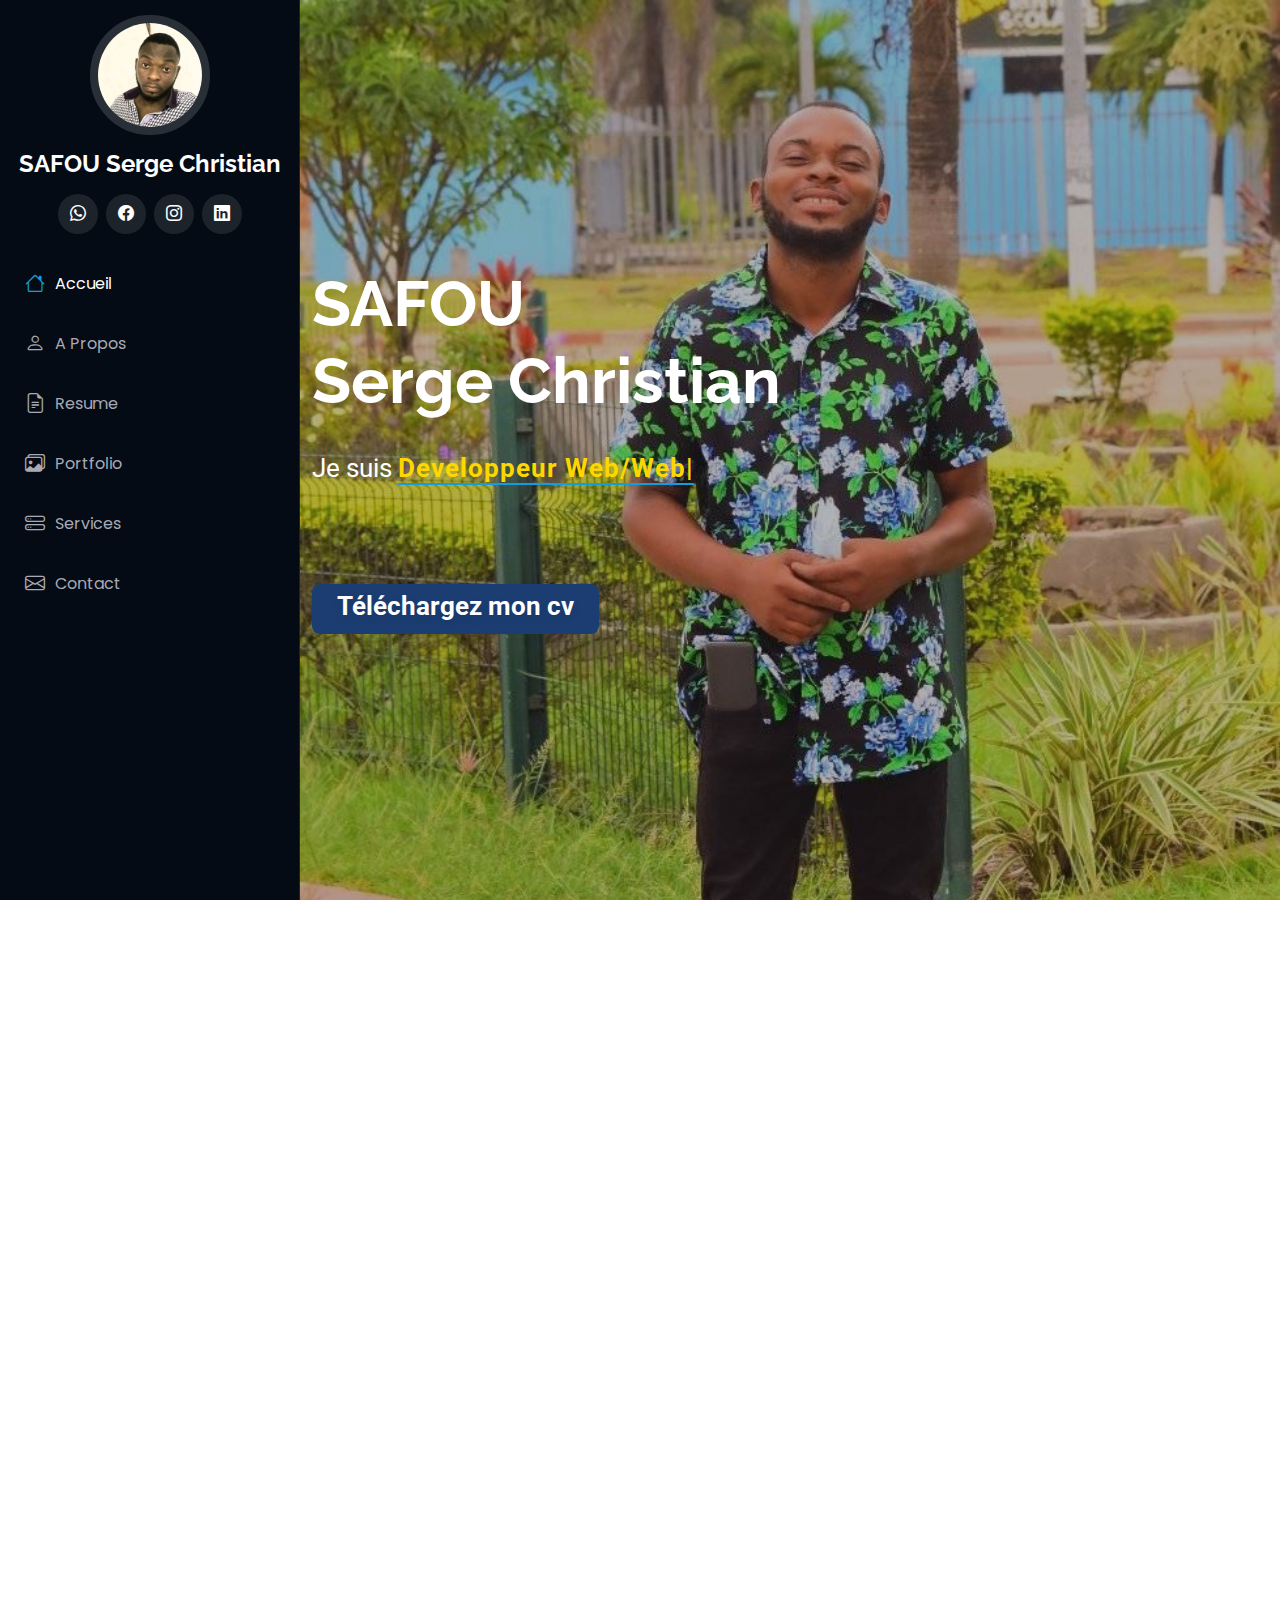
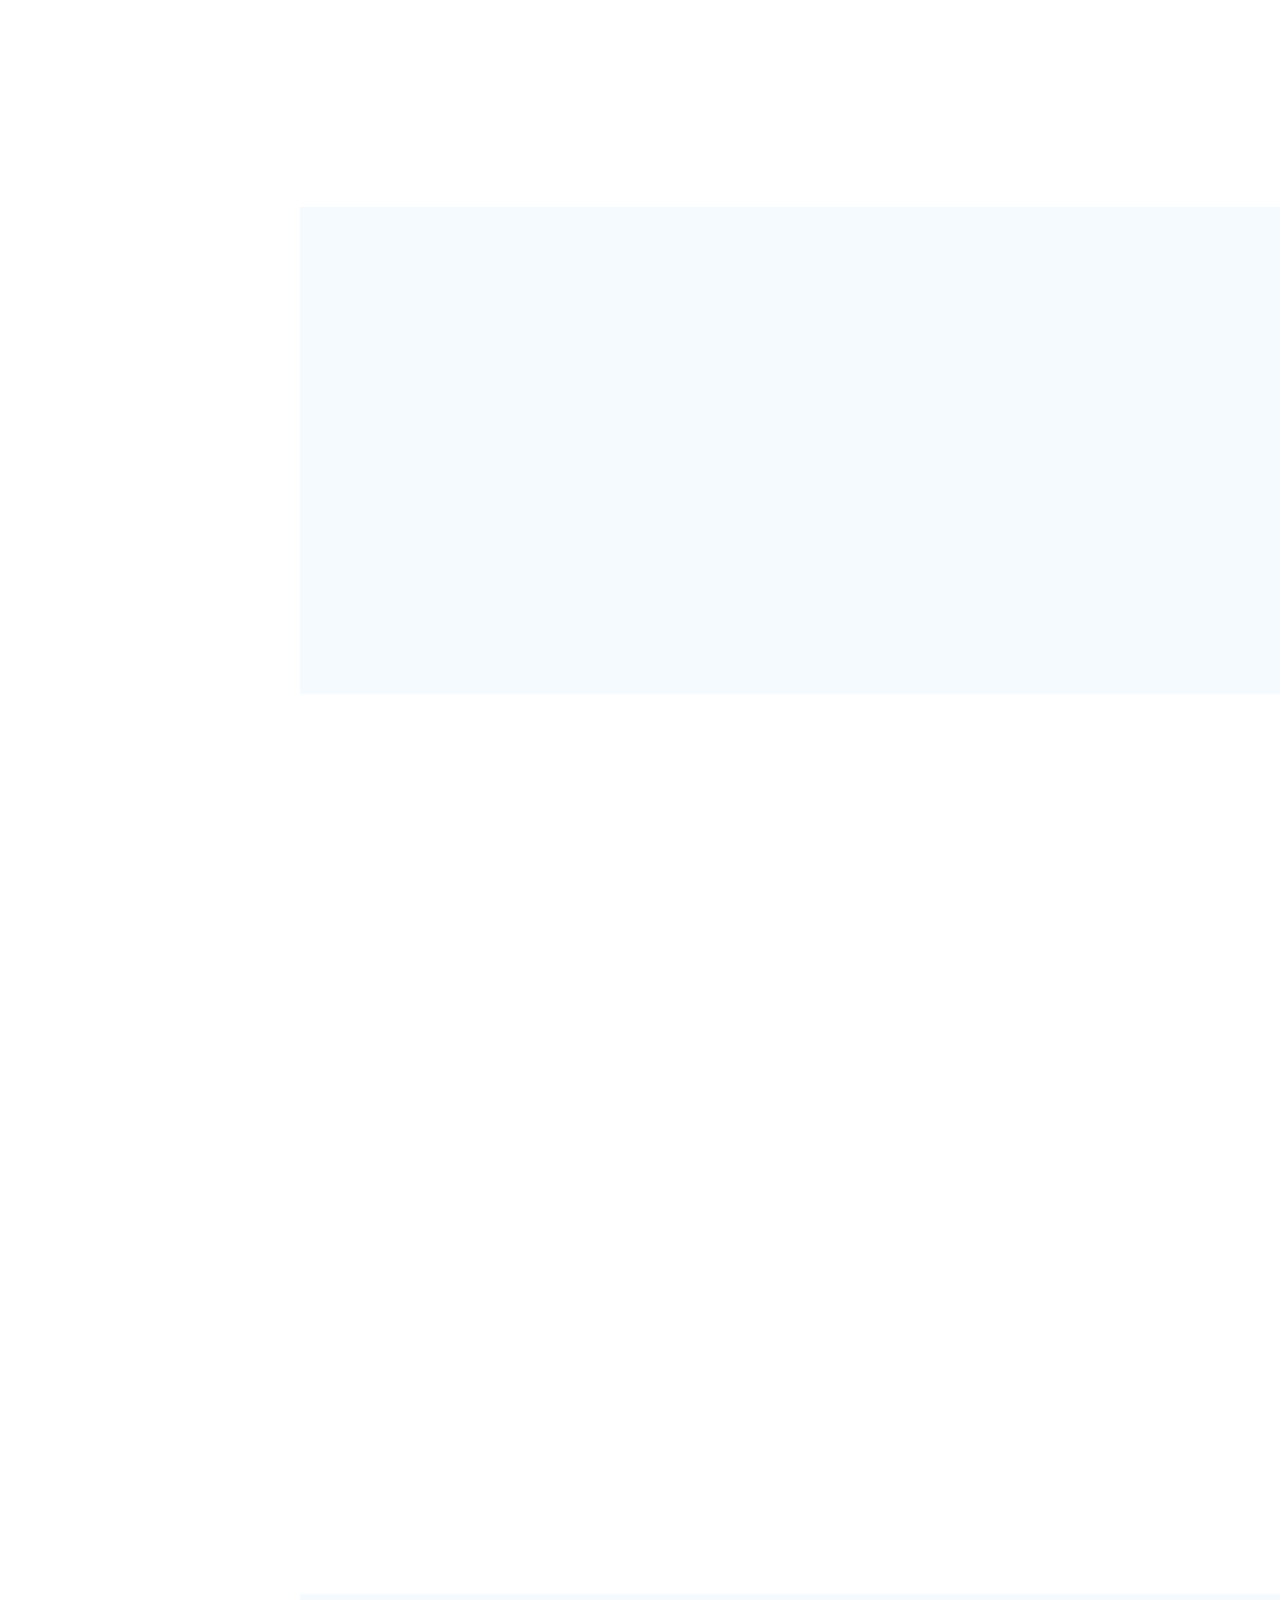
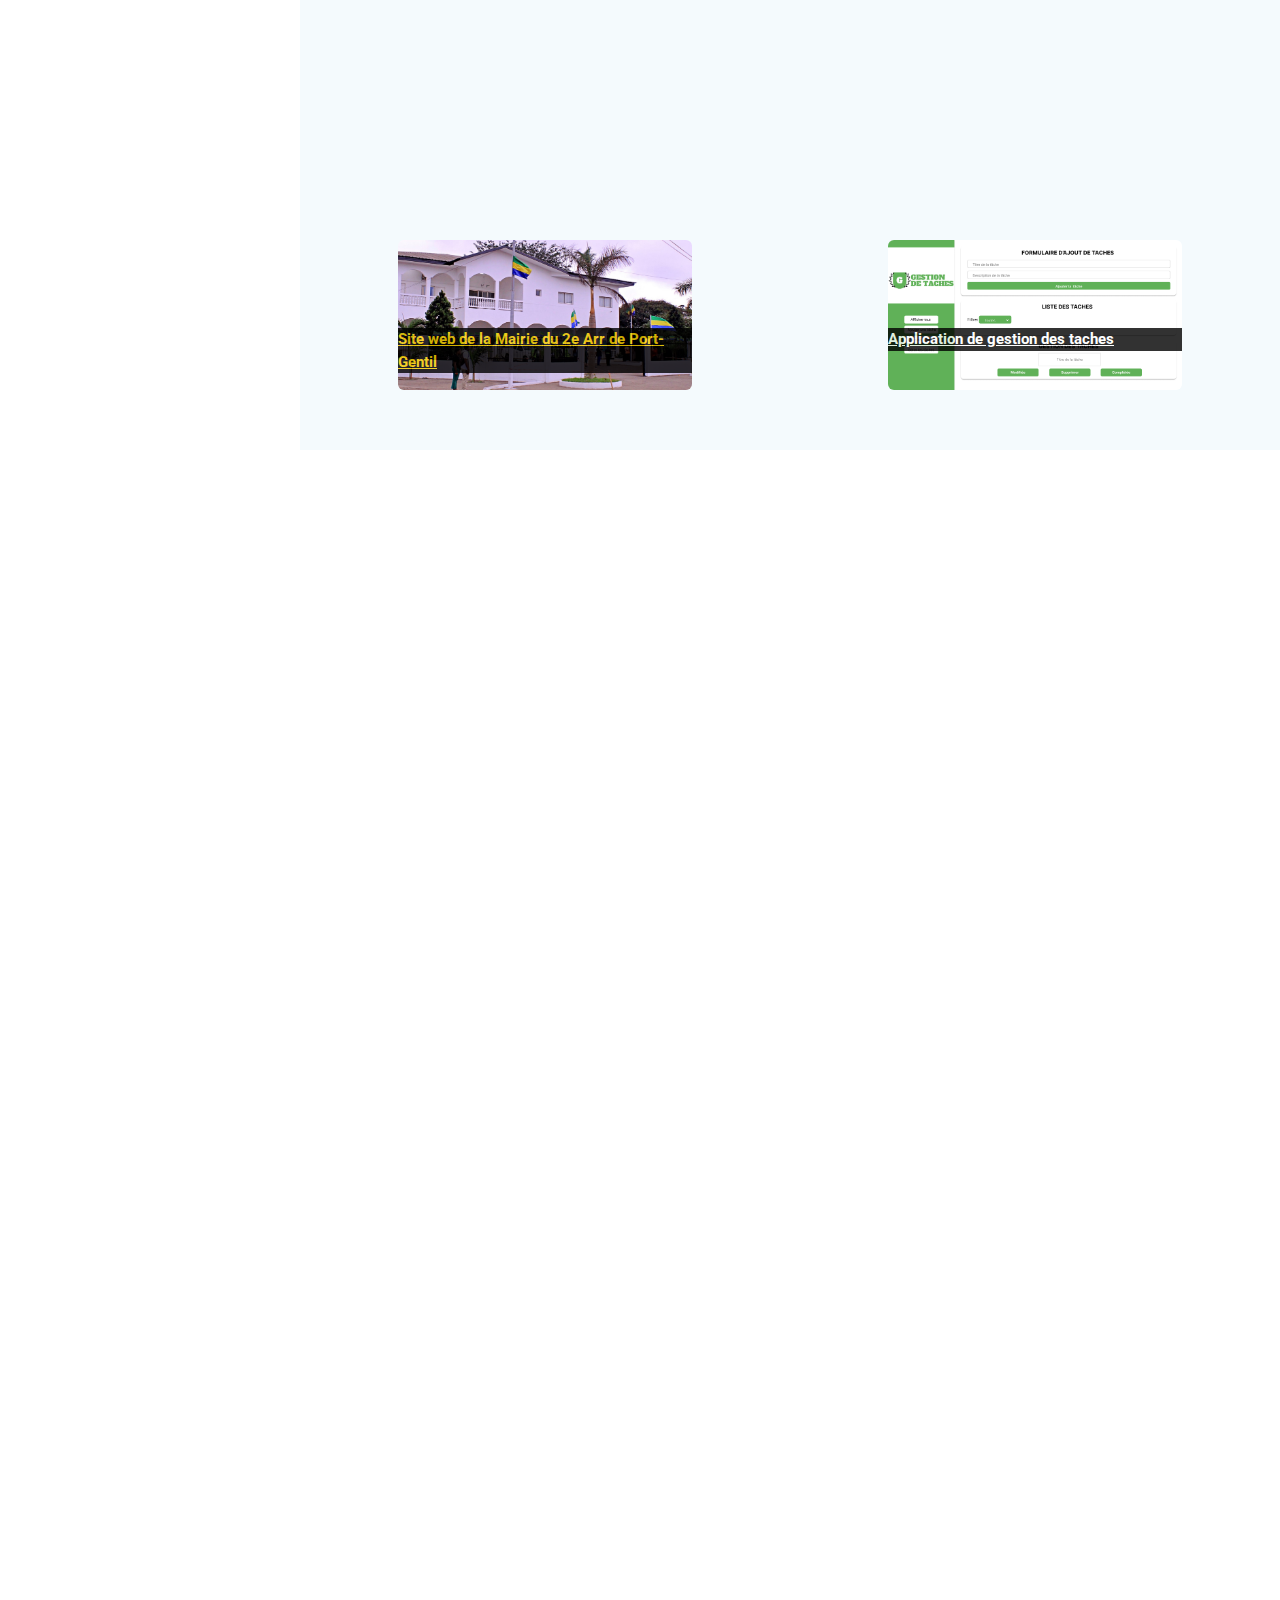
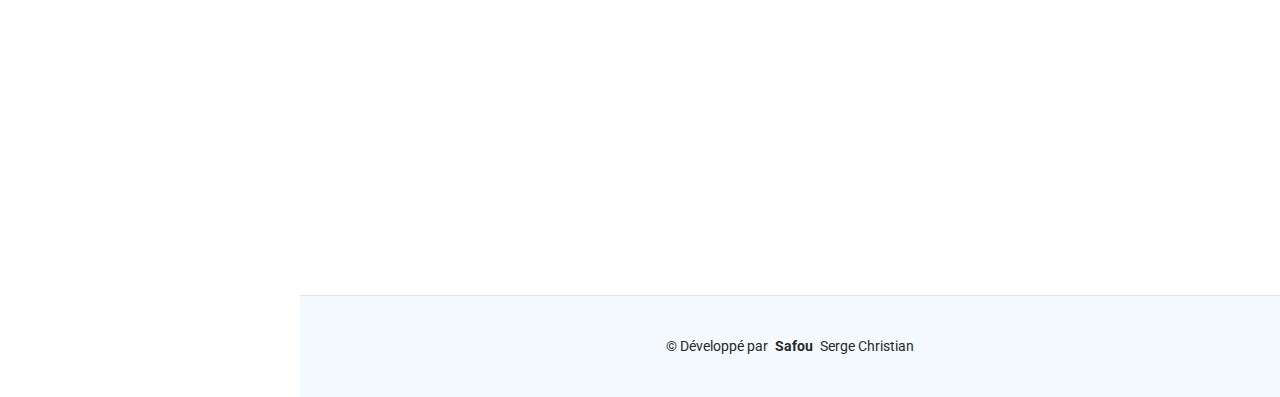
==== commit 3b0fa86e: "'profil'" ====
--- a/index.html
+++ b/index.html
@@ -77,7 +77,7 @@
     <!-- Hero Section -->
     <section id="hero" class="hero section dark-background">
 
-      <img src="assets/img/my-profile-img.jpeg" alt="" data-aos="fade-in" class="">
+      <img src="assets/img/portfolio/sourichris.jpg" alt="" data-aos="fade-in" class="">
 
       <div class="container" data-aos="fade-up" data-aos-delay="100">
         <h2>SAFOU <br> Serge Christian</h2> <br>
--- a/assets/css/main.css
+++ b/assets/css/main.css
@@ -533,9 +533,9 @@
   inset: 0;
   display: block;
   width: 100%;
-  height: 100%;
-  object-fit: cover;
-  z-index: 1;
+  object-fit: top;
+  background-size: cover;
+  
 }
 
 .hero:before {
@@ -565,7 +565,7 @@
 .hero p span {
   letter-spacing: 1px;
   border-bottom: 2px solid var(--accent-color);
-  color: #1B3D71;
+  color: gold;
   font-weight: bold;
 }
 
